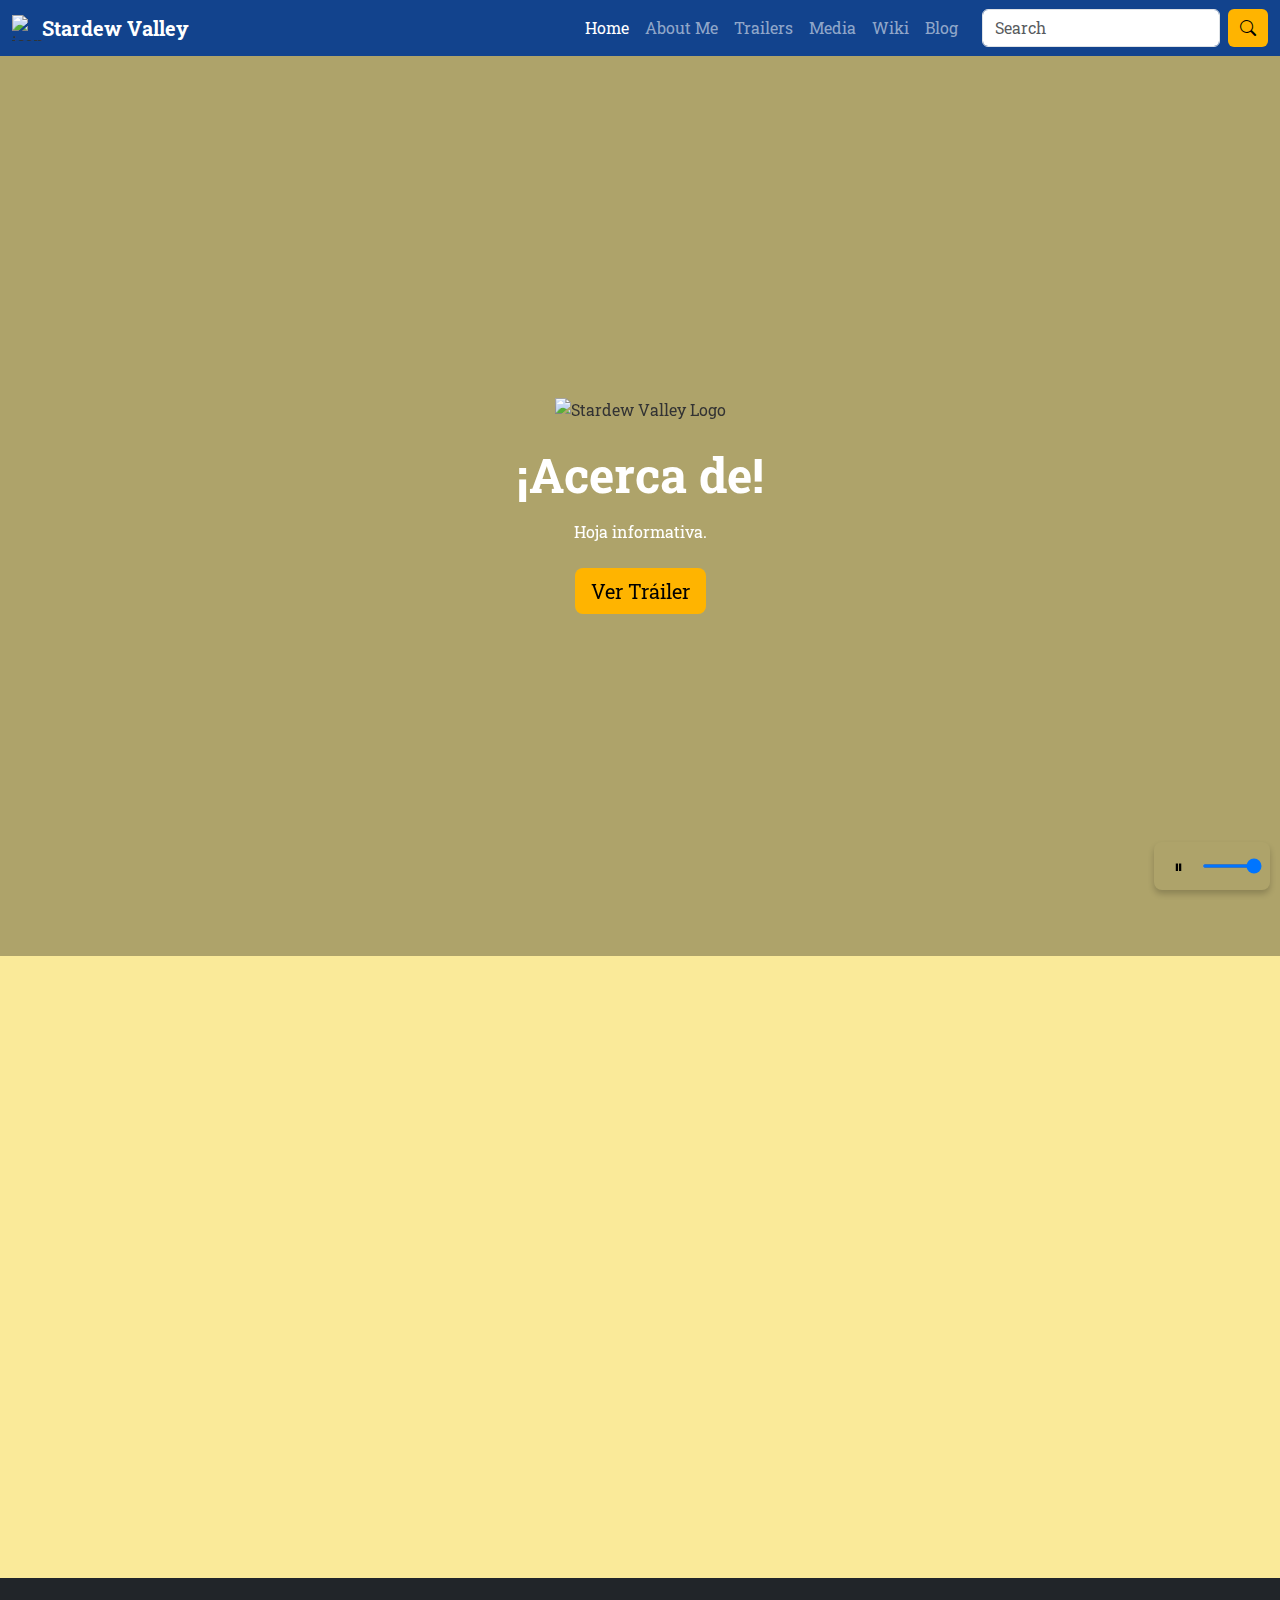
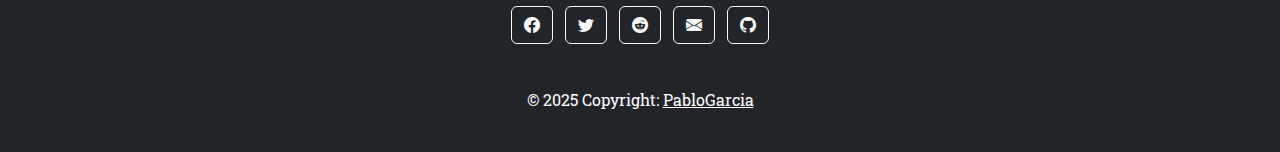
==== Page/AboutMe.html @ 6ae164d4 "Primer ingreso" ====
<!DOCTYPE html>
<html lang="es">
<head>
  <meta charset="UTF-8" />
  <meta name="viewport" content="width=device-width, initial-scale=1.0"/>
  <title>Stardew Valley - AboutMe</title>
  <link rel="icon" href="../IMG/StardewValleyIco.ico" type="image/x-icon">
  <link
    href="https://cdn.jsdelivr.net/npm/bootstrap@5.3.3/dist/css/bootstrap.min.css"
    rel="stylesheet"
    integrity="sha384-QWTKZyjpPEjISv5WaRU9OFeRpok6YctnYmDr5pNlyT2bRjXh0JMhjY6hW+ALEwIH"
    crossorigin="anonymous"
  />
  <link
    rel="stylesheet"
    href="https://cdn.jsdelivr.net/npm/bootstrap-icons@1.10.5/font/bootstrap-icons.css"
  />
  <link
    rel="preconnect"
    href="https://fonts.googleapis.com"
  />
  <link
    rel="preconnect"
    href="https://fonts.gstatic.com"
    crossorigin
  />
  <link
    href="https://fonts.googleapis.com/css2?family=Cinzel:wght@400..900&family=Roboto+Slab:wght@100..900&display=swap"
    rel="stylesheet"
  />
  <link rel="stylesheet" href="../CSS/style.css" />
</head>

<body id="home">
   <!-- Botón Modo Oscuro -->
   <button id="darkModeToggle" class="btn btn-dark position-fixed top-0 end-0 m-3">🌙</button>
  <!-- Navbar -->
  <header>
    <nav class="navbar navbar-expand-lg navbar-dark sticky-top" id="nav">
      <div class="container-fluid">
        <img src="IMG/StardewValleyIco.ico" alt="icon" width="30" height="26">
        <a class="navbar-brand fw-bold" href="#">Stardew Valley</a>
        <button
          class="navbar-toggler"
          type="button"
          data-bs-toggle="collapse"
          data-bs-target="#navbarSupportedContent"
          aria-controls="navbarSupportedContent"
          aria-expanded="false"
          aria-label="Toggle navigation"
        >
          <span class="navbar-toggler-icon"></span>
        </button>

        <div class="collapse navbar-collapse" id="navbarSupportedContent">
          <ul class="navbar-nav ms-auto me-3 mb-2 mb-lg-0">
            <li class="nav-item">
              <a class="nav-link active" aria-current="page" href="../index.html"
                >Home</a
              >
            </li>
            <li class="nav-item">
              <a class="nav-link" href="Page/AboutMe.html">About Me</a>
            </li> 
            <li class="nav-item">
              <a class="nav-link" href="Page/Trailers.html">Trailers</a>
            </li> 
            <li class="nav-item">
              <a class="nav-link" href="Page/Media.html">Media</a>
            </li> 
            <li class="nav-item">
              <a class="nav-link" href="Page/Wiki.html">Wiki</a>
            </li> 
            <li class="nav-item">
              <a class="nav-link" href="Page/Blog.html">Blog</a>
            </li> 
          </ul>
          <form class="d-flex" role="search">
            <input
              class="form-control me-2"
              type="search"
              placeholder="Search"
              aria-label="Search"
            />
            <button class="btn btn-warning" type="submit">
              <i class="bi bi-search"></i>
            </button>
          </form>
        </div>
      </div>
    </nav>
  </header>

  <!-- Hero Section -->
  <section class="hero d-flex flex-column justify-content-center align-items-center text-center animate" id="acerca">
    <div class="container">
      <img
        src="../IMG/Main_Logo.png"
        alt="Stardew Valley Logo"
        class="img-fluid mb-4"
        style="max-width: 400px;"
      />
      <h1 class="text-white display-5 fw-bold mb-3">¡Acerca de!</h1>
      <p class="text-white mb-4">
        Hoja informativa</strong>.
      </p>
      <button
        class="btn btn-warning btn-lg"
        data-bs-toggle="modal"
        data-bs-target="#videoModal"
      >
        Ver Tráiler
      </button>
    </div>
  </section>

  <!-- Modal de Video -->
  <div
    class="modal fade"
    id="videoModal"
    tabindex="-1"
    aria-labelledby="videoModalLabel"
    aria-hidden="true"
  >
    <div class="modal-dialog modal-dialog-centered modal-lg">
      <div class="modal-content">
        <div class="modal-header">
          <h5 class="modal-title" id="videoModalLabel">Tráiler de Stardew Valley</h5>
          <button
            type="button"
            class="btn-close"
            data-bs-dismiss="modal"
            aria-label="Close"
          ></button>
        </div>
        <div class="modal-body ratio ratio-16x9">
          <iframe
            src="https://www.youtube.com/embed/ot7uXNQskhs"
            title="Stardew Valley Trailer"
            frameborder="0"
            allowfullscreen
          ></iframe>
        </div>
      </div>
    </div>
  </div>


  <!-- Carrusel -->
  <section class="container py-5 animate" id="carousel-section">
    <div id="carouselExampleIndicators" class="carousel slide" data-bs-ride="carousel">
      <div class="carousel-indicators">
        <button
          type="button"
          data-bs-target="#carouselExampleIndicators"
          data-bs-slide-to="0"
          class="active"
          aria-current="true"
          aria-label="Slide 1"
        ></button>
        <button
          type="button"
          data-bs-target="#carouselExampleIndicators"
          data-bs-slide-to="1"
          aria-label="Slide 2"
        ></button>
        <button
          type="button"
          data-bs-target="#carouselExampleIndicators"
          data-bs-slide-to="2"
          aria-label="Slide 3"
        ></button>
      </div>
      <div class="carousel-inner rounded-4 shadow">
        <div class="carousel-item active">
          <img src="IMG/star2.gif" class="d-block w-100 lightbox-trigger" alt="..." />
        </div>
        <div class="carousel-item">
          <img src="IMG/star3.gif" class="d-block w-100 lightbox-trigger" alt="..." />
        </div>
        <div class="carousel-item">
          <img src="IMG/star4.gif" class="d-block w-100 lightbox-trigger" alt="..." />
        </div>
      </div>
      <button
        class="carousel-control-prev"
        type="button"
        data-bs-target="#carouselExampleIndicators"
        data-bs-slide="prev"
      >
        <span class="carousel-control-prev-icon" aria-hidden="true"></span>
        <span class="visually-hidden">Anterior</span>
      </button>
      <button
        class="carousel-control-next"
        type="button"
        data-bs-target="#carouselExampleIndicators"
        data-bs-slide="next"
      >
        <span class="carousel-control-next-icon" aria-hidden="true"></span>
        <span class="visually-hidden">Siguiente</span>
      </button>
    </div>
  </section>

  <!-- Novedades -->
  <section class="py-5 animate" id="novedades">
    <div class="container">
      <h2 class="text-center mb-5">Novedades</h2>
      <div class="row g-4">
        <!-- Tarjeta 1 -->
        <div class="col-md-4">
          <div class="card h-100 shadow">
            <div class="card-body">
              <h5 class="card-title text-warning">Crea la granja de tus sueños</h5>
              <p class="card-text">
                ¡Convierte tus campos inundados de vegetación en una granja llena de vida y abundancia!
              </p>
            </div>
          </div>
        </div>
        <!-- Tarjeta 2 -->
        <div class="col-md-4">
          <div class="card h-100 shadow">
            <div class="card-body">
              <h5 class="card-title text-warning">Aprende a vivir de la tierra</h5>
              <p class="card-text">
                Cría animales, pesca, cuida los cultivos, fabrica objetos o hazlo todo. ¡La elección es tuya!
              </p>
            </div>
          </div>
        </div>
        <!-- Tarjeta 3 -->
        <div class="col-md-4">
          <div class="card h-100 shadow">
            <div class="card-body">
              <h5 class="card-title text-warning">Sea parte de la comunidad local</h5>
              <p class="card-text">
                Pelican Town es el hogar de más de 30 residentes con quienes puedes hacerte amigo.
              </p>
            </div>
          </div>
        </div>
        <!-- Tarjeta 4 -->
        <div class="col-md-4">
          <div class="card h-100 shadow">
            <div class="card-body">
              <h5 class="card-title text-warning">Conoce a alguien especial</h5>
              <p class="card-text">
                Con 12 habitantes del pueblo con los que salir, ¡quizás incluso encuentres a alguien con quien formar una familia!
              </p>
            </div>
          </div>
        </div>
        <!-- Tarjeta 5 -->
        <div class="col-md-4">
          <div class="card h-100 shadow">
            <div class="card-body">
              <h5 class="card-title text-warning">Explora cuevas enormes y misteriosas</h5>
              <p class="card-text">
                ¡Encuentra monstruos peligrosos y valiosos tesoros en las profundidades del subsuelo!
              </p>
            </div>
          </div>
        </div>
        <!-- Tarjeta 6 -->
        <div class="col-md-4">
          <div class="card h-100 shadow">
            <div class="card-body">
              <h5 class="card-title text-warning">Personaliza</h5>
              <p class="card-text">
                ¡Hay cientos de opciones de personajes y decoración del hogar para elegir!
              </p>
            </div>
          </div>
        </div>
      </div>
    </div>
  </section>

  <!-- Lightbox -->
  <div id="lightbox" class="lightbox">
    <span class="close-lightbox">&times;</span>
    <img class="lightbox-content" id="lightbox-img">
  </div>

  <div class="audio-container">
    <button id="playPauseBtn" class="btn">⏸</button>
    <input type="range" id="volumeControl" class="volume-slider" min="0" max="1" step="0.1" value="1">
</div>

<audio id="audio" loop autoplay>
    <source src="sound/01. Stardew Valley Overture.mp3" type="audio/mpeg">
</audio>

  <!-- Footer -->
  <footer class="bg-dark text-center text-white py-4">
    <div class="container">
      <section class="mb-4">
        <!-- Facebook -->
        <a class="btn btn-outline-light btn-floating m-1" href="https://www.facebook.com/StardewValley" role="button"
          ><i class="bi bi-facebook"></i
        ></a>
        <!-- Twitter -->
        <a class="btn btn-outline-light btn-floating m-1" href="https://x.com/concernedape" role="button"
          ><i class="bi bi-twitter"></i
        ></a>
        <!-- Google -->
        <a class="btn btn-outline-light btn-floating m-1" href="https://www.reddit.com/r/StardewValley/?rdt=58990" role="button"
          ><i class="bi bi-reddit"></i
        ></a>
        <!-- Instagram -->
        <a class="btn btn-outline-light btn-floating m-1" href="mailto:pablogarcia@emilianisomascos.edu.gt" role="button"
          ><i class="bi bi-envelope-fill"></i
        ></a>
        <!-- Github -->
        <a class="btn btn-outline-light btn-floating m-1" href="https://github.com/Pablo-Garcia30" role="button"
          ><i class="bi bi-github"></i
        ></a>
      </section>
      <div class="text-center p-3">
        © 2025 Copyright:
        <a class="text-white" href="https://github.com/Pablo-Garcia30">PabloGarcia</a>
      </div>
    </div>
  </footer>

  <!-- Bootstrap JS -->
  <script
    src="https://cdn.jsdelivr.net/npm/bootstrap@5.3.3/dist/js/bootstrap.bundle.min.js"
    integrity="sha384-YvpcrYf0tY3lHB60NNkmXc5s9fDVZLESaAA55NDzOxhy9GkcIdslK1eN7N6jIeHz"
    crossorigin="anonymous"
  ></script>

  <!-- Custom JS -->
  <script src="../JS/main.js"></script>
</body>
</html>
---- CSS/style.css ----
/* VARIABLES DE COLOR */
:root {
    --color-primario: #12438d;
    --color-secundario: #ffb400;
    --color-fondo: #faea99;
    --color-texto: #333;
    --color-overlay: rgba(0, 0, 0, 0.3);
  }
  
  /* ESTILOS GENERALES */
  html {
    scroll-behavior: smooth;
  }
  
  body {
    margin: 0;
    padding: 0;
    font-family: "Roboto Slab", serif;
    background-color: var(--color-fondo);
    color: var(--color-texto);
  }
  
  /* NAVBAR */
  #nav {
    background-color: var(--color-primario);
    transition: background 0.3s ease-in-out;
  }
  
  #nav .nav-link:hover {
    color: var(--color-secundario) !important;
  }
  
  /* SECCIÓN HERO */
  #index {
    position: relative;
    width: 100%;
    min-height: 100vh;
    background: url("../IMG/star1.gif") center center / cover no-repeat fixed;
    display: flex;
    align-items: center;
    justify-content: center;
    text-align: center;
  }
  
  .hero::before {
    content: "";
    position: absolute;
    top: 0;
    right: 0;
    bottom: 0;
    left: 0;
    background-color: var(--color-overlay);
  }
  
  .hero .container {
    position: relative;
    z-index: 1;
  }
  
  #acerca {
    position: relative;
    width: 100%;
    min-height: 100vh;
    background: url("../IMG/AcercaDe.gif") center center / cover no-repeat fixed;
    display: flex;
    align-items: center;
    justify-content: center;
    text-align: center;
  }

  /* BOTONES */
  .btn-warning {
    background-color: var(--color-secundario);
    border: none;
    transition: all 0.3s ease-in-out;
  }
  
  .btn-warning:hover {
    background-color: #e6a000;
    transform: scale(1.05);
  }
  
  /* CARROUSEL */
  .carousel-inner img {
    border-radius: 15px;
    transition: transform 0.5s ease-in-out;
  }
  
  .carousel-inner img:hover {
    transform: scale(1.02);
  }
  
  .carousel-indicators button {
    width: 12px;
    height: 12px;
    border-radius: 50%;
    background-color: var(--color-secundario);
  }
  
  /* NOVEDADES */
  #novedades h2 {
    font-weight: bold;
    color: var(--color-primario);
  }
  
  .card {
    border: none;
    transition: transform 0.3s ease-in-out, box-shadow 0.3s ease-in-out;
  }
  
  .card:hover {
    transform: scale(1.05);
    box-shadow: 0 4px 15px rgba(0, 0, 0, 0.2);
  }
  
  .card-title {
    color: var(--color-secundario);
  }
  
  /* FOOTER */
  footer {
    background-color: var(--color-primario);
    color: rgba(255, 255, 255, 0.8);
    padding: 20px 0;
  }
  
  footer a {
    color: rgba(255, 255, 255, 0.8);
    transition: color 0.3s ease-in-out;
  }
  
  footer a:hover {
    color: var(--color-secundario);
  }
  
  .btn-floating {
    transition: transform 0.3s ease-in-out;
  }
  
  .btn-floating:hover {
    transform: scale(1.1);
  }
  .dark-mode {
    background-color: #222;
    color: white;
}

.dark-mode .navbar {
    background-color: #333;
}

.dark-mode .card {
    background-color: #444;
    color: white;
}

/* Animaciones */
.animate {
    opacity: 0;
    transform: translateY(20px);
    transition: all 0.5s ease-in-out;
  }
  
  .visible {
    opacity: 1;
    transform: translateY(0);
  }
  
  /* Lightbox */
  .lightbox {
    display: none;
    position: fixed;
    top: 0;
    left: 0;
    width: 100%;
    height: 100%;
    background: rgba(0, 0, 0, 0.8);
    justify-content: center;
    align-items: center;
  }
  
  .lightbox img {
    max-width: 80%;
    max-height: 80%;
    border: 5px solid white;
  }
  
  .close-lightbox {
    position: absolute;
    top: 20px;
    right: 30px;
    font-size: 40px;
    color: white;
    cursor: pointer;
  }
  
  .audio-container {
    position: fixed;
    bottom: 10px;
    right: 10px;
    display: flex;
    align-items: center;
    gap: 8px;
    background-image: url(../IMG/tablas.png);
    background-size: cover;
    background-position: center;
    padding: 8px;
    border-radius: 8px;
    box-shadow: 0px 4px 6px rgba(0, 0, 0, 0.2);
        }
        #playPauseBtn {
          width: 32px;
          height: 32px;
          background-image: url(../IMG/Chicken.png);
          background-size: cover;
          background-position: center;
          border: none;
          cursor: pointer;
          transition: 0.3s;
          display: flex;
          align-items: center;
          justify-content: center;
          font-size: 18px;
          color: black;
        }
        #playPauseBtn:hover {
            background-image: url(../IMG/Chicken4.png);
        }
        .volume-slider {
          width: 60px;
          height: 4px;
        }

.wave-container{
    margin-top: 30px;
  }
  
  .wave-text span {
      display: inline-block;
      font-size: 3rem;
      animation: wave 2s ease-in-out infinite;
      font-family: 'Arial', sans-serif;
  }
  
  .wave-text span:nth-child(1) {
      animation-delay: 0s;
  }
  .wave-text span:nth-child(2) {
      animation-delay: 0.2s;
  }
  .wave-text span:nth-child(3) {
      animation-delay: 0.4s;
  }
  .wave-text span:nth-child(4) {
      animation-delay: 0.6s;
  }
  .wave-text span:nth-child(5) {
      animation-delay: 0.6s;
  }
  .wave-text span:nth-child(6) {
      animation-delay: 0.8s;
  }
  .wave-text span:nth-child(7) {
      animation-delay: 1.0s;
  }
  .wave-text span:nth-child(8) {
      animation-delay: 1.2s;
  }
  .wave-text span:nth-child(9) {
      animation-delay: 1.4s;
  }
  .wave-text span:nth-child(10) {
      animation-delay: 1.6s;
  }
  .wave-text span:nth-child(11) {
      animation-delay: 1.8s;
  }
  .wave-text span:nth-child(12) {
      animation-delay: 2.0s;
  }
  
  @keyframes wave {
      0%, 100% {
          transform: translateY(0);
      }
      50% {
          transform: translateY(-20px);
      }
  }
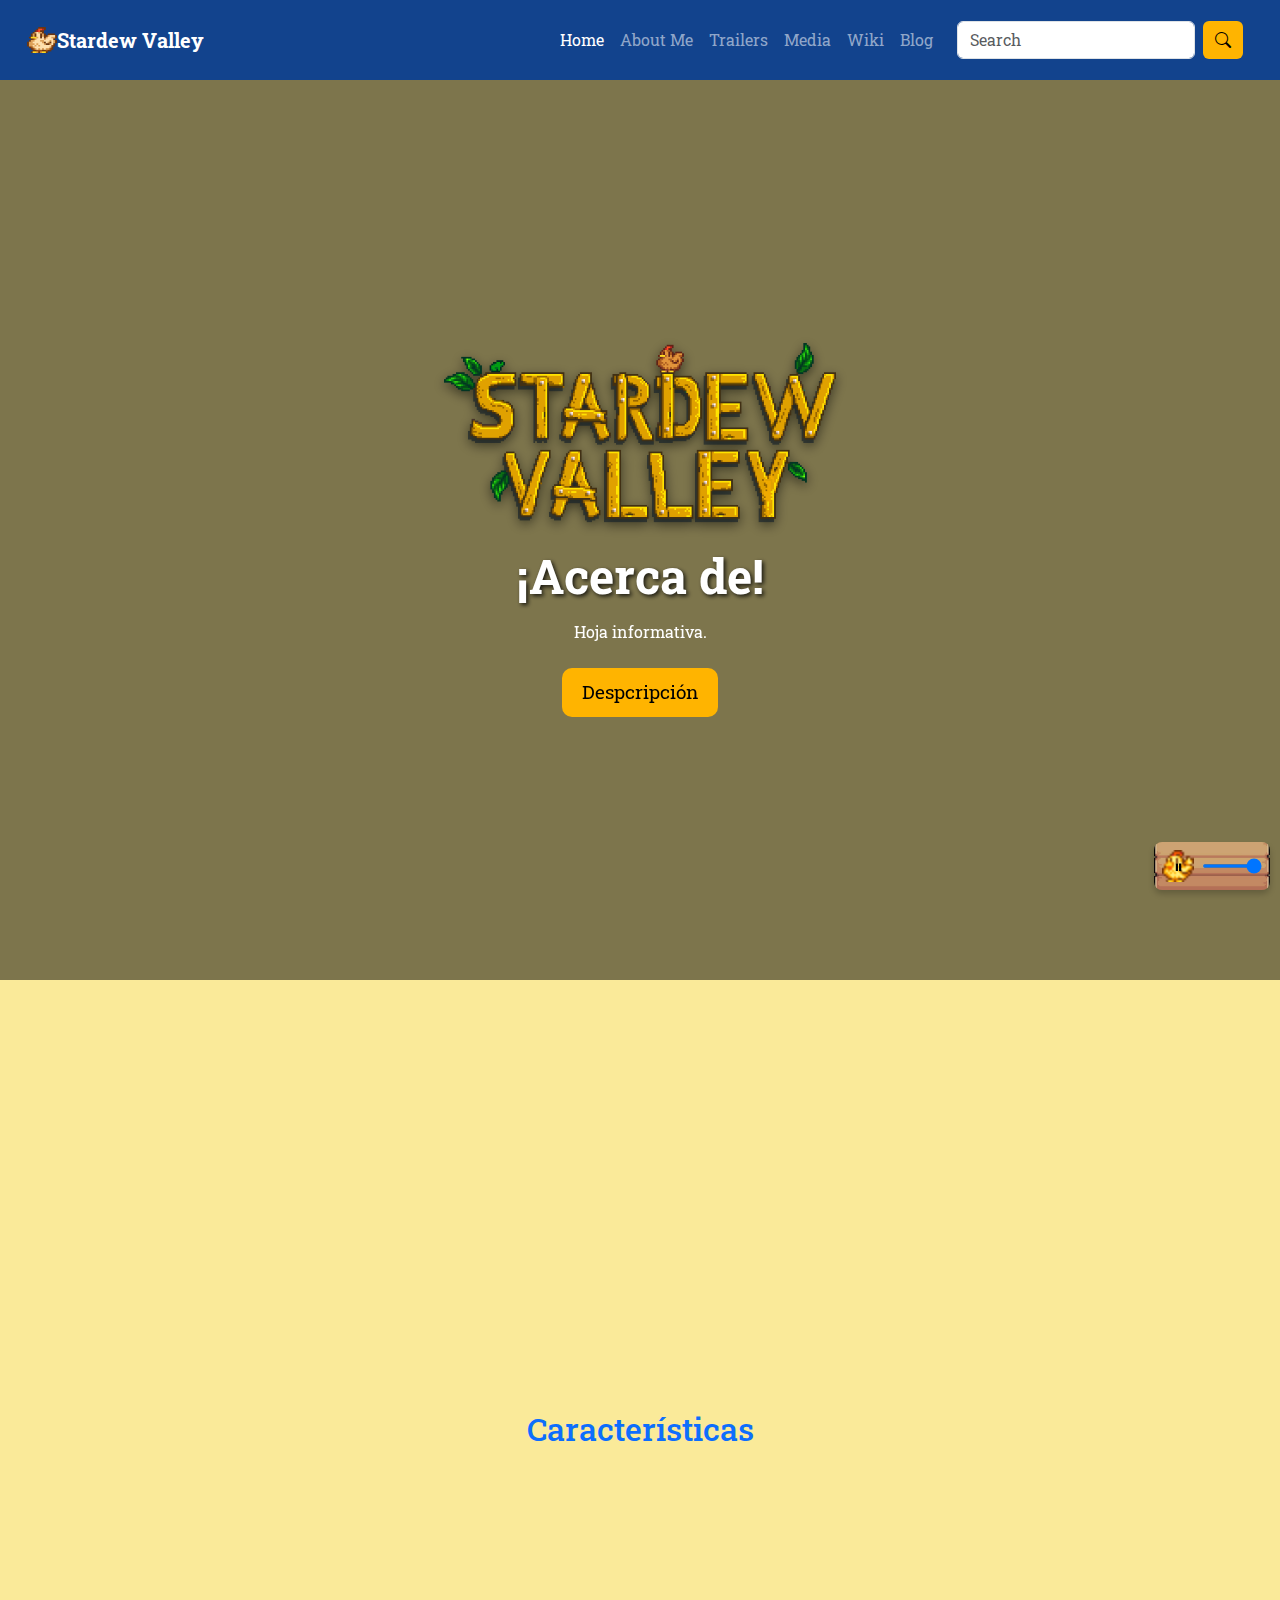
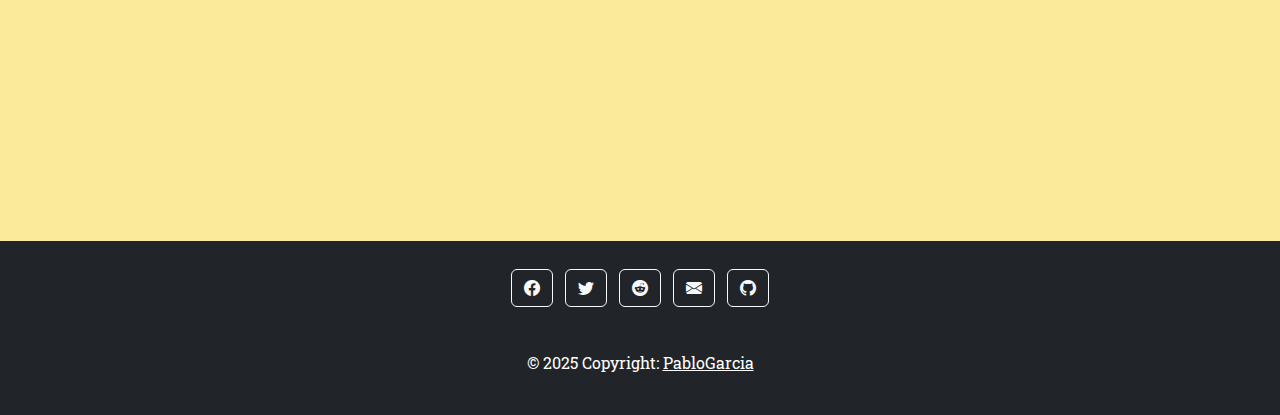
==== commit 2e2c2853: "Update2" ====
--- a/Page/AboutMe.html
+++ b/Page/AboutMe.html
@@ -28,6 +28,10 @@
     href="https://fonts.googleapis.com/css2?family=Cinzel:wght@400..900&family=Roboto+Slab:wght@100..900&display=swap"
     rel="stylesheet"
   />
+  <link
+  rel="stylesheet"
+  href="https://cdnjs.cloudflare.com/ajax/libs/animate.css/4.1.1/animate.min.css"
+/>
   <link rel="stylesheet" href="../CSS/style.css" />
 </head>
 
@@ -38,8 +42,8 @@
   <header>
     <nav class="navbar navbar-expand-lg navbar-dark sticky-top" id="nav">
       <div class="container-fluid">
-        <img src="IMG/StardewValleyIco.ico" alt="icon" width="30" height="26">
-        <a class="navbar-brand fw-bold" href="#">Stardew Valley</a>
+        <img src="../IMG/StardewValleyIco.ico" alt="icon" width="30" height="26">
+        <a class="navbar-brand fw-bold" href="../index.html">Stardew Valley</a>
         <button
           class="navbar-toggler"
           type="button"
@@ -60,19 +64,19 @@
               >
             </li>
             <li class="nav-item">
-              <a class="nav-link" href="Page/AboutMe.html">About Me</a>
-            </li> 
-            <li class="nav-item">
-              <a class="nav-link" href="Page/Trailers.html">Trailers</a>
-            </li> 
-            <li class="nav-item">
-              <a class="nav-link" href="Page/Media.html">Media</a>
-            </li> 
-            <li class="nav-item">
-              <a class="nav-link" href="Page/Wiki.html">Wiki</a>
-            </li> 
-            <li class="nav-item">
-              <a class="nav-link" href="Page/Blog.html">Blog</a>
+              <a class="nav-link" href="../Page/AboutMe.html">About Me</a>
+            </li> 
+            <li class="nav-item">
+              <a class="nav-link" href="../Page/Trailers.html">Trailers</a>
+            </li> 
+            <li class="nav-item">
+              <a class="nav-link" href="../Page/Media.html">Media</a>
+            </li> 
+            <li class="nav-item">
+              <a class="nav-link" href="../Page/Wiki.html">Wiki</a>
+            </li> 
+            <li class="nav-item">
+              <a class="nav-link" href="../Page/Blog.html">Blog</a>
             </li> 
           </ul>
           <form class="d-flex" role="search">
@@ -109,174 +113,123 @@
         data-bs-toggle="modal"
         data-bs-target="#videoModal"
       >
-        Ver Tráiler
+        Despcripción
       </button>
     </div>
   </section>
 
-  <!-- Modal de Video -->
-  <div
-    class="modal fade"
-    id="videoModal"
-    tabindex="-1"
-    aria-labelledby="videoModalLabel"
-    aria-hidden="true"
-  >
-    <div class="modal-dialog modal-dialog-centered modal-lg">
-      <div class="modal-content">
-        <div class="modal-header">
-          <h5 class="modal-title" id="videoModalLabel">Tráiler de Stardew Valley</h5>
-          <button
-            type="button"
-            class="btn-close"
-            data-bs-dismiss="modal"
-            aria-label="Close"
-          ></button>
-        </div>
-        <div class="modal-body ratio ratio-16x9">
-          <iframe
-            src="https://www.youtube.com/embed/ot7uXNQskhs"
-            title="Stardew Valley Trailer"
-            frameborder="0"
-            allowfullscreen
-          ></iframe>
-        </div>
-      </div>
-    </div>
-  </div>
-
-
-  <!-- Carrusel -->
-  <section class="container py-5 animate" id="carousel-section">
-    <div id="carouselExampleIndicators" class="carousel slide" data-bs-ride="carousel">
-      <div class="carousel-indicators">
-        <button
-          type="button"
-          data-bs-target="#carouselExampleIndicators"
-          data-bs-slide-to="0"
-          class="active"
-          aria-current="true"
-          aria-label="Slide 1"
-        ></button>
-        <button
-          type="button"
-          data-bs-target="#carouselExampleIndicators"
-          data-bs-slide-to="1"
-          aria-label="Slide 2"
-        ></button>
-        <button
-          type="button"
-          data-bs-target="#carouselExampleIndicators"
-          data-bs-slide-to="2"
-          aria-label="Slide 3"
-        ></button>
-      </div>
-      <div class="carousel-inner rounded-4 shadow">
-        <div class="carousel-item active">
-          <img src="IMG/star2.gif" class="d-block w-100 lightbox-trigger" alt="..." />
-        </div>
-        <div class="carousel-item">
-          <img src="IMG/star3.gif" class="d-block w-100 lightbox-trigger" alt="..." />
-        </div>
-        <div class="carousel-item">
-          <img src="IMG/star4.gif" class="d-block w-100 lightbox-trigger" alt="..." />
-        </div>
-      </div>
+  <!-- Modal de descripción mejorado -->
+<div
+class="modal fade"
+id="videoModal"
+tabindex="-1"
+aria-labelledby="videoModalLabel"
+aria-hidden="true"
+>
+<div class="modal-dialog modal-dialog-centered modal-lg">
+  <div class="modal-content animate__animated animate__fadeIn">
+    <!-- Encabezado del modal -->
+    <div class="modal-header bg-dark text-white">
+      <h5 class="modal-title" id="videoModalLabel">
+        Descripción de Stardew Valley
+      </h5>
       <button
-        class="carousel-control-prev"
         type="button"
-        data-bs-target="#carouselExampleIndicators"
-        data-bs-slide="prev"
+        class="btn-close btn-close-white"
+        data-bs-dismiss="modal"
+        aria-label="Close"
+      ></button>
+    </div>
+
+    <!-- Cuerpo del modal -->
+    <div class="modal-body text-center p-4">
+      <p class="text-justify fs-5">
+        ¡Stardew Valley es un RPG campestre de final abierto! Has heredado la
+        antigua granja de tu abuelo en Stardew Valley. Armado con herramientas
+        usadas y unas pocas monedas, te dispones a comenzar una nueva vida.
+        ¿Podrás aprender a vivir de la tierra y convertir estos campos
+        descuidados en un hogar próspero? No será fácil. Desde que Joja
+        Corporation llegó al pueblo, las antiguas formas de vida
+        prácticamente han desaparecido. Pero con esfuerzo y dedicación, ¡quizás
+        seas quien devuelva la grandeza a Stardew Valley!
+      </p>
+    </div>
+
+    <!-- Pie del modal -->
+    <div class="modal-footer bg-light">
+      <button
+        type="button"
+        class="btn btn-primary"
+        data-bs-dismiss="modal"
       >
-        <span class="carousel-control-prev-icon" aria-hidden="true"></span>
-        <span class="visually-hidden">Anterior</span>
+        Cerrar
       </button>
-      <button
-        class="carousel-control-next"
-        type="button"
-        data-bs-target="#carouselExampleIndicators"
-        data-bs-slide="next"
-      >
-        <span class="carousel-control-next-icon" aria-hidden="true"></span>
-        <span class="visually-hidden">Siguiente</span>
-      </button>
-    </div>
-  </section>
-
-  <!-- Novedades -->
-  <section class="py-5 animate" id="novedades">
-    <div class="container">
-      <h2 class="text-center mb-5">Novedades</h2>
-      <div class="row g-4">
-        <!-- Tarjeta 1 -->
-        <div class="col-md-4">
-          <div class="card h-100 shadow">
-            <div class="card-body">
-              <h5 class="card-title text-warning">Crea la granja de tus sueños</h5>
-              <p class="card-text">
-                ¡Convierte tus campos inundados de vegetación en una granja llena de vida y abundancia!
-              </p>
-            </div>
-          </div>
-        </div>
-        <!-- Tarjeta 2 -->
-        <div class="col-md-4">
-          <div class="card h-100 shadow">
-            <div class="card-body">
-              <h5 class="card-title text-warning">Aprende a vivir de la tierra</h5>
-              <p class="card-text">
-                Cría animales, pesca, cuida los cultivos, fabrica objetos o hazlo todo. ¡La elección es tuya!
-              </p>
-            </div>
-          </div>
-        </div>
-        <!-- Tarjeta 3 -->
-        <div class="col-md-4">
-          <div class="card h-100 shadow">
-            <div class="card-body">
-              <h5 class="card-title text-warning">Sea parte de la comunidad local</h5>
-              <p class="card-text">
-                Pelican Town es el hogar de más de 30 residentes con quienes puedes hacerte amigo.
-              </p>
-            </div>
-          </div>
-        </div>
-        <!-- Tarjeta 4 -->
-        <div class="col-md-4">
-          <div class="card h-100 shadow">
-            <div class="card-body">
-              <h5 class="card-title text-warning">Conoce a alguien especial</h5>
-              <p class="card-text">
-                Con 12 habitantes del pueblo con los que salir, ¡quizás incluso encuentres a alguien con quien formar una familia!
-              </p>
-            </div>
-          </div>
-        </div>
-        <!-- Tarjeta 5 -->
-        <div class="col-md-4">
-          <div class="card h-100 shadow">
-            <div class="card-body">
-              <h5 class="card-title text-warning">Explora cuevas enormes y misteriosas</h5>
-              <p class="card-text">
-                ¡Encuentra monstruos peligrosos y valiosos tesoros en las profundidades del subsuelo!
-              </p>
-            </div>
-          </div>
-        </div>
-        <!-- Tarjeta 6 -->
-        <div class="col-md-4">
-          <div class="card h-100 shadow">
-            <div class="card-body">
-              <h5 class="card-title text-warning">Personaliza</h5>
-              <p class="card-text">
-                ¡Hay cientos de opciones de personajes y decoración del hogar para elegir!
-              </p>
-            </div>
-          </div>
-        </div>
-      </div>
-    </div>
-  </section>
+    </div>
+  </div>
+</div>
+</div>
+
+<section class="container py-5">
+  <div class="row">
+      <div class="col-md-12 animate">
+          <h2 class="text-primary">Historia</h2>
+          <p>Stardew Valley fue creado por el desarrollador de juegos Eric Barone, bajo el alias de ConcernedApe. Durante los cuatro años que pasó desarrollándolo en solitario, aprendió por su cuenta las habilidades necesarias para producir la música, el arte, la programación y el diseño del juego. El juego se lanzó para PC el 26 de febrero de 2016 y en dos meses superó el millón de copias vendidas.</p>
+          <p>En pocos meses, el juego amplió la compatibilidad con Mac y Linux; se lanzó para Xbox One y PlayStation 4 en diciembre de 2016, Nintendo Switch a finales de 2017, iOS en octubre de 2018 y Android en marzo de 2019. Ha habido cinco actualizaciones importantes posteriores al lanzamiento: la primera agregó nuevos mapas de granja, opciones de matrimonio y contenido; la segunda amplió los idiomas compatibles para incluir alemán, español, portugués brasileño, ruso, japonés y chino simplificado. La tercera actualización (a finales de 2018) agregó la funcionalidad multijugador, con código de red realizado por el (entonces) programador de Chucklefish, Tom Coxon. A partir de la cuarta actualización, Eric formó un pequeño equipo para ayudarle a actualizar el juego. La cuarta, quinta y sexta actualizaciones añadieron una cantidad considerable de contenido nuevo.</p>
+          <p>Hasta diciembre de 2024, Stardew Valley vendió más de 41 millones de copias en todas las plataformas, con más de 26 millones de copias vendidas en PC y 7,9 millones de copias en Nintendo Switch.</p>
+      </div>
+  </div>
+  <div class="row mt-4">
+      <h2 class="text-primary text-center mb-4">Características</h2>
+      <div class="col-md-4 animate">
+          <div class="card shadow">
+              <div class="card-body">
+                  <h5 class="card-title text-warning">Crea la granja de tus sueños</h5>
+                  <p class="card-text">Construye tu granja desde cero en 1 de los 5 diseños de mapas adecuados a tu estilo de juego.</p>
+              </div>
+          </div>
+      </div>
+      <div class="col-md-4 animate">
+          <div class="card shadow">
+              <div class="card-body">
+                  <h5 class="card-title text-warning">Domina tus habilidades ganaderas</h5>
+                  <p class="card-text">Cría animales, cultiva cultivos, inicia un huerto y construye máquinas útiles.</p>
+              </div>
+          </div>
+      </div>
+      <div class="col-md-4 animate">
+          <div class="card shadow">
+              <div class="card-body">
+                  <h5 class="card-title text-warning">Sea parte de la comunidad local</h5>
+                  <p class="card-text">Conozca a los más de 30 residentes de Pelican Town.</p>
+              </div>
+          </div>
+      </div>
+      <div class="col-md-4 animate mt-4">
+          <div class="card shadow">
+              <div class="card-body">
+                  <h5 class="card-title text-warning">Personaliza tu granjero</h5>
+                  <p class="card-text">Hay cientos de opciones de personalización de personajes para elegir.</p>
+              </div>
+          </div>
+      </div>
+      <div class="col-md-4 animate mt-4">
+          <div class="card shadow">
+              <div class="card-body">
+                  <h5 class="card-title text-warning">Explora cuevas inmensas y misteriosas</h5>
+                  <p class="card-text">¡Encuentra monstruos peligrosos y tesoros valiosos en las profundidades del subsuelo!</p>
+              </div>
+          </div>
+      </div>
+      <div class="col-md-4 animate mt-4">
+          <div class="card shadow">
+              <div class="card-body">
+                  <h5 class="card-title text-warning">Multijugador</h5>
+                  <p class="card-text">¡Invita de 1 a 3 jugadores a unirse a ti en el valle y construyan juntos una granja próspera!</p>
+              </div>
+          </div>
+      </div>
+  </div>
+</section>
 
   <!-- Lightbox -->
   <div id="lightbox" class="lightbox">
--- a/CSS/style.css
+++ b/CSS/style.css
@@ -1,4 +1,4 @@
-/* VARIABLES DE COLOR */
+
 :root {
     --color-primario: #12438d;
     --color-secundario: #ffb400;
@@ -7,55 +7,176 @@
     --color-overlay: rgba(0, 0, 0, 0.3);
   }
   
-  /* ESTILOS GENERALES */
-  html {
-    scroll-behavior: smooth;
-  }
-  
-  body {
+  html, body {
     margin: 0;
     padding: 0;
+    width: 100%;
+    scroll-behavior: smooth;
+    overflow-x: hidden;
     font-family: "Roboto Slab", serif;
     background-color: var(--color-fondo);
     color: var(--color-texto);
-  }
-  
-  /* NAVBAR */
+    background-size: cover;
+    background-position: center;
+  }
+  
+  #loader-container {
+    position: fixed;
+    top: 0;
+    left: 0;
+    width: 100%;
+    height: 100%;
+    background: rgba(0, 0, 0, 0.8);
+    display: flex;
+    justify-content: center;
+    align-items: center;
+    z-index: 9999;
+  }
+  
+  .progress {
+    width: 50%;
+    height: 20px;
+    background-color: #ddd;
+    border-radius: 10px;
+    overflow: hidden;
+  }
+  
+  .progress-bar {
+    width: 0%;
+    height: 100%;
+    background-color: #ffc107;
+  }
+  
   #nav {
     background-color: var(--color-primario);
     transition: background 0.3s ease-in-out;
+    padding: 10px 15px;
   }
   
   #nav .nav-link:hover {
     color: var(--color-secundario) !important;
   }
-  
-  /* SECCIÓN HERO */
-  #index {
-    position: relative;
-    width: 100%;
-    min-height: 100vh;
-    background: url("../IMG/star1.gif") center center / cover no-repeat fixed;
-    display: flex;
-    align-items: center;
-    justify-content: center;
-    text-align: center;
-  }
-  
-  .hero::before {
-    content: "";
-    position: absolute;
-    top: 0;
-    right: 0;
-    bottom: 0;
-    left: 0;
-    background-color: var(--color-overlay);
-  }
-  
-  .hero .container {
-    position: relative;
-    z-index: 1;
-  }
+  .navbar-toggler {
+    border-color: var(--color-secundario);
+    margin-left: 10px;
+
+}
+
+.navbar-collapse {
+    background-color: var(--color-primario);
+    padding: 10px;
+}
+
+.navbar-brand {
+  margin-right: auto;
+}
+  
+
+#index {
+  position: relative;
+  width: 100%;
+  min-height: 100vh;
+  background: url("../IMG/star1.gif") center center / cover no-repeat;
+  display: flex;
+  align-items: center;
+  justify-content: center;
+  text-align: center;
+  padding: 20px;
+  overflow: hidden;
+  mask-image: linear-gradient(to bottom, rgba(0, 0, 0, 1) 95%, rgba(0, 0, 0, 0));                      
+    -webkit-mask-image: linear-gradient(to bottom, rgba(0, 0, 0, 1) 95%, rgba(0, 0, 0, 0));
+}
+
+
+.hero::before {
+  content: "";
+  position: absolute;
+  top: 0;
+  right: 0;
+  bottom: 0;
+  left: 0;
+  background-color: rgba(0, 0, 0, 0.5);
+  z-index: 0;
+}
+
+.hero .container {
+  position: relative;
+  z-index: 1;
+  width: 90%;
+    max-width: 500px;
+    padding: 15px;
+}
+
+.hero img {
+  width: auto;
+  max-width: 90%;
+  height: auto;
+  max-height: 180px;
+  filter: drop-shadow(0px 4px 6px rgba(0, 0, 0, 0.5));
+  display: block; 
+  margin: 0 auto; 
+}
+
+
+.hero h1 {
+  font-size: 2rem;
+  text-shadow: 2px 2px 4px rgba(0, 0, 0, 0.8);
+}
+
+@media (min-width: 768px) {
+  .hero h1 {
+      font-size: 3rem;
+  }
+}
+@media (max-width: 768px) {
+  .hero img {
+    max-width: 70%;
+    max-height: 140px;
+  }
+}
+
+.hero .btn {
+  font-size: 1.2rem;
+  padding: 10px 20px;
+  border-radius: 10px;
+  transition: transform 0.2s ease-in-out;
+}
+
+.hero .btn:hover {
+  transform: scale(1.1);
+}
+  @media (max-width: 768px) {
+    #index {
+      background-attachment: scroll;     
+    }
+}
+@media (max-width: 768px) {
+  .card {
+    margin-bottom: 15px;
+}
+.carousel-inner img {
+  height: auto;
+  max-height: 300px;
+}
+footer {
+text-align: center;
+}
+.btn-floating {
+display: inline-block;
+margin: 5px;
+}
+.hero button {
+width: 80%;
+max-width: 200px;
+}
+}
+#darkModeToggle {
+  position: absolute;
+    top: 10px;
+    right: 60px;
+}
+
+
   
   #acerca {
     position: relative;
@@ -68,7 +189,6 @@
     text-align: center;
   }
 
-  /* BOTONES */
   .btn-warning {
     background-color: var(--color-secundario);
     border: none;
@@ -79,8 +199,7 @@
     background-color: #e6a000;
     transform: scale(1.05);
   }
-  
-  /* CARROUSEL */
+
   .carousel-inner img {
     border-radius: 15px;
     transition: transform 0.5s ease-in-out;
@@ -96,8 +215,7 @@
     border-radius: 50%;
     background-color: var(--color-secundario);
   }
-  
-  /* NOVEDADES */
+
   #novedades h2 {
     font-weight: bold;
     color: var(--color-primario);
@@ -116,8 +234,7 @@
   .card-title {
     color: var(--color-secundario);
   }
-  
-  /* FOOTER */
+
   footer {
     background-color: var(--color-primario);
     color: rgba(255, 255, 255, 0.8);
@@ -154,7 +271,6 @@
     color: white;
 }
 
-/* Animaciones */
 .animate {
     opacity: 0;
     transform: translateY(20px);
@@ -166,7 +282,6 @@
     transform: translateY(0);
   }
   
-  /* Lightbox */
   .lightbox {
     display: none;
     position: fixed;
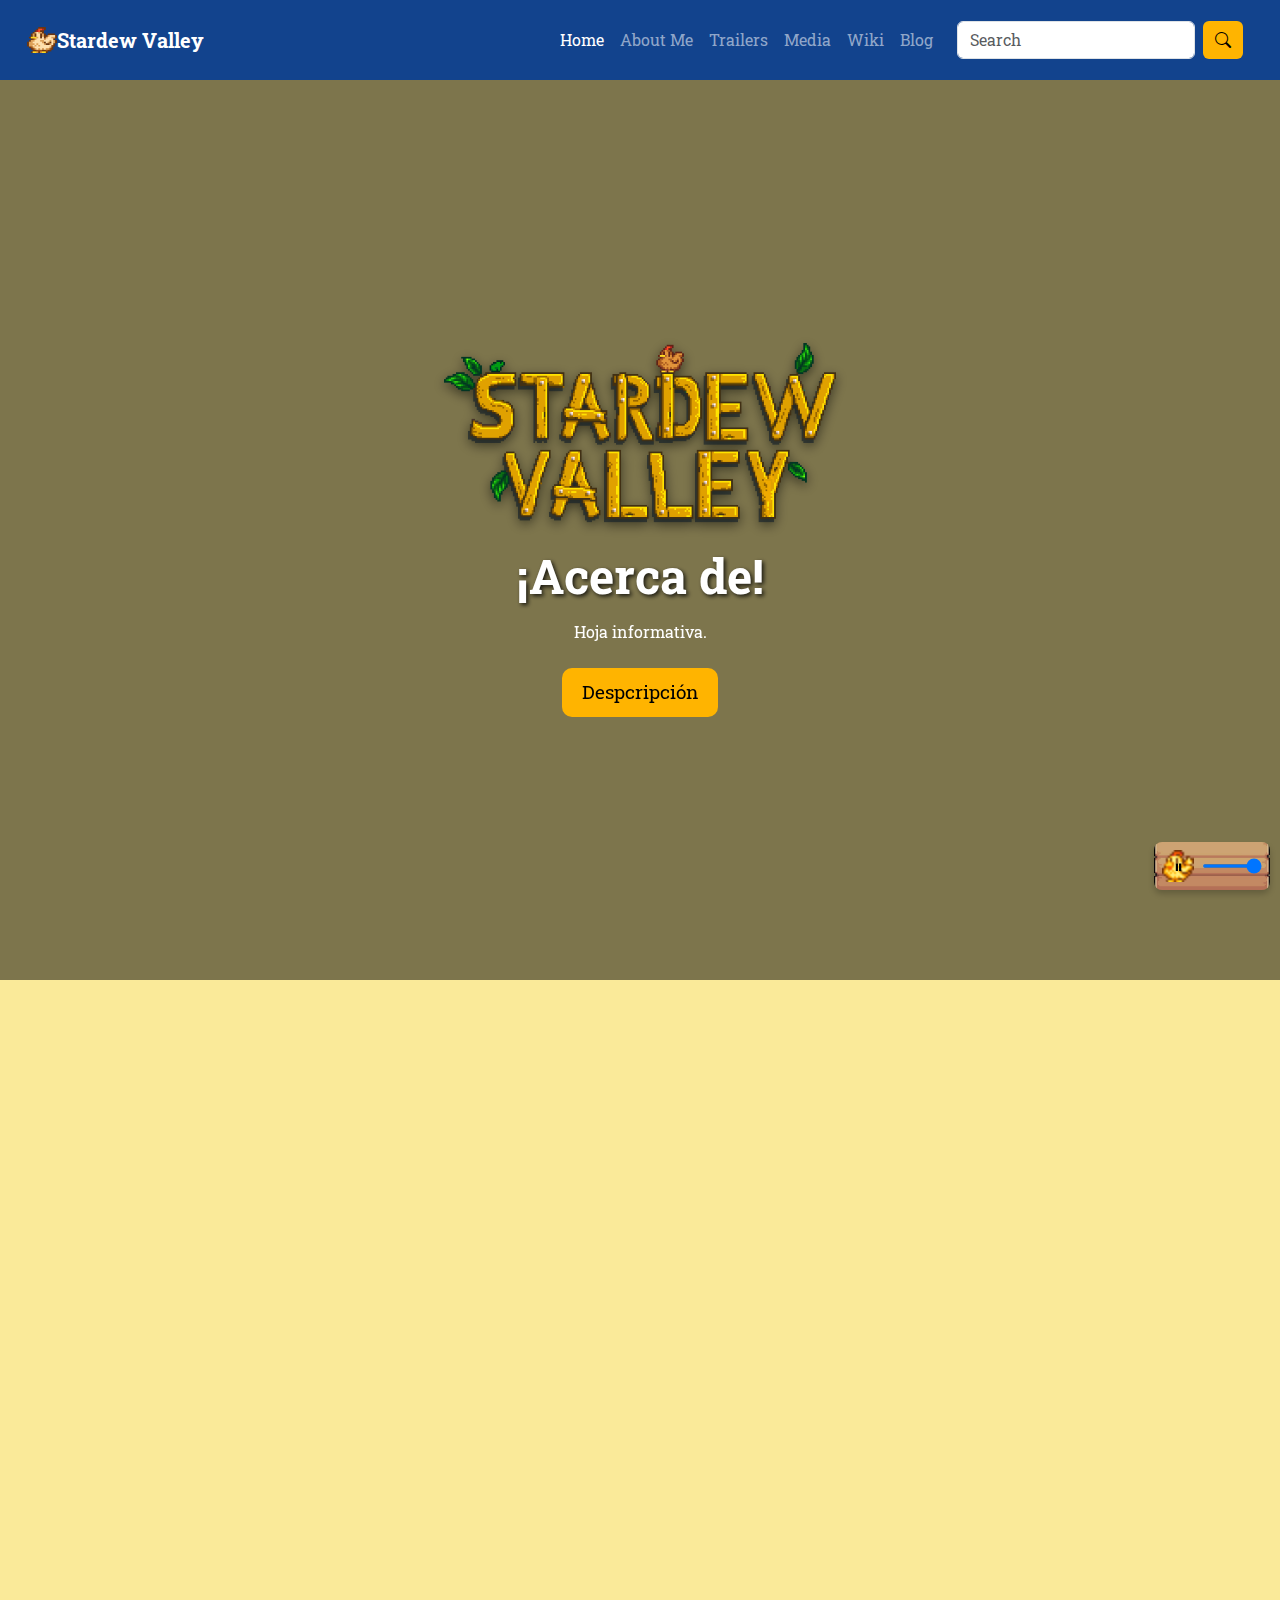
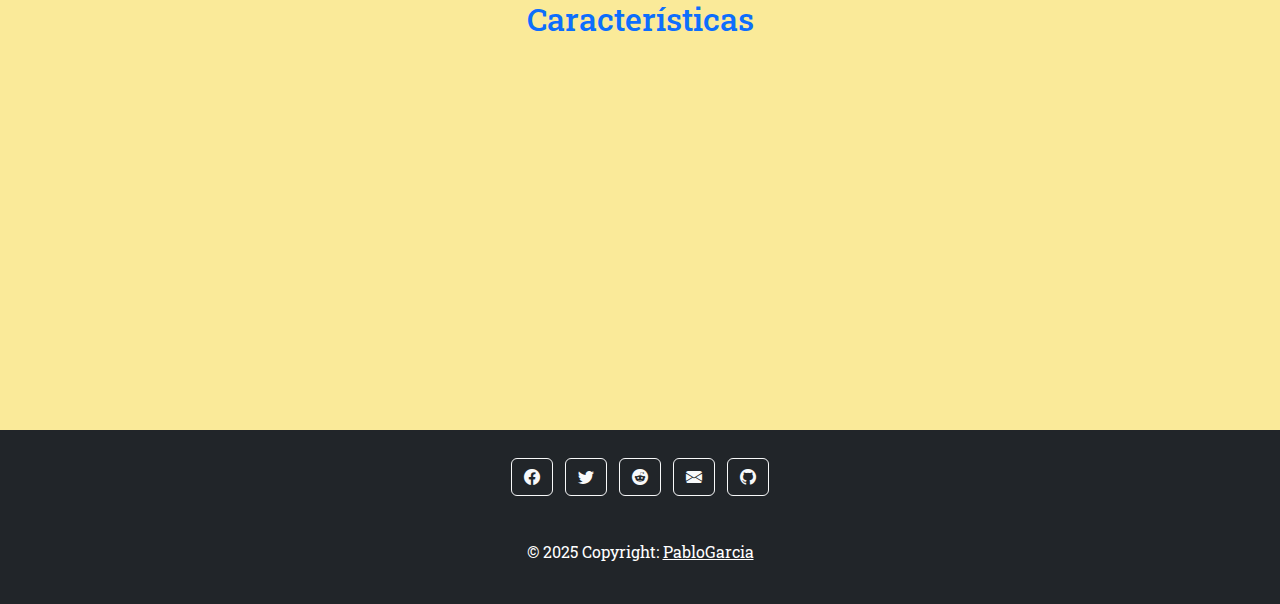
==== commit 8b741d37: "Update3" ====
--- a/Page/AboutMe.html
+++ b/Page/AboutMe.html
@@ -170,10 +170,23 @@
 </div>
 
 <section class="container py-5">
-  <div class="row">
-      <div class="col-md-12 animate">
+  <div class="row history-container">
+      <div class="col-lg-6 animate history-text">
           <h2 class="text-primary">Historia</h2>
           <p>Stardew Valley fue creado por el desarrollador de juegos Eric Barone, bajo el alias de ConcernedApe. Durante los cuatro años que pasó desarrollándolo en solitario, aprendió por su cuenta las habilidades necesarias para producir la música, el arte, la programación y el diseño del juego. El juego se lanzó para PC el 26 de febrero de 2016 y en dos meses superó el millón de copias vendidas.</p>
+      </div>
+      <div class="col-lg-6 animate text-center history-img-container">
+          <img class="img-fluid history-image" src="../IMG/eric_barone_gq20180319_07.png" alt="Eric Barone" style="width: 100%;
+          max-width: 200px; /* Ajusta el tamaño máximo */
+          height: auto;
+          border-radius: 15px;
+          box-shadow: 5px 5px 15px rgba(0, 0, 0, 0.2);
+          transition: transform 0.3s ease-in-out;
+          ">
+      </div>
+  </div>
+  <div class="row mt-4">
+      <div class="col-12 animate">
           <p>En pocos meses, el juego amplió la compatibilidad con Mac y Linux; se lanzó para Xbox One y PlayStation 4 en diciembre de 2016, Nintendo Switch a finales de 2017, iOS en octubre de 2018 y Android en marzo de 2019. Ha habido cinco actualizaciones importantes posteriores al lanzamiento: la primera agregó nuevos mapas de granja, opciones de matrimonio y contenido; la segunda amplió los idiomas compatibles para incluir alemán, español, portugués brasileño, ruso, japonés y chino simplificado. La tercera actualización (a finales de 2018) agregó la funcionalidad multijugador, con código de red realizado por el (entonces) programador de Chucklefish, Tom Coxon. A partir de la cuarta actualización, Eric formó un pequeño equipo para ayudarle a actualizar el juego. La cuarta, quinta y sexta actualizaciones añadieron una cantidad considerable de contenido nuevo.</p>
           <p>Hasta diciembre de 2024, Stardew Valley vendió más de 41 millones de copias en todas las plataformas, con más de 26 millones de copias vendidas en PC y 7,9 millones de copias en Nintendo Switch.</p>
       </div>
@@ -181,7 +194,7 @@
   <div class="row mt-4">
       <h2 class="text-primary text-center mb-4">Características</h2>
       <div class="col-md-4 animate">
-          <div class="card shadow">
+          <div class="card shadow h-100">
               <div class="card-body">
                   <h5 class="card-title text-warning">Crea la granja de tus sueños</h5>
                   <p class="card-text">Construye tu granja desde cero en 1 de los 5 diseños de mapas adecuados a tu estilo de juego.</p>
@@ -189,7 +202,7 @@
           </div>
       </div>
       <div class="col-md-4 animate">
-          <div class="card shadow">
+          <div class="card shadow h-100">
               <div class="card-body">
                   <h5 class="card-title text-warning">Domina tus habilidades ganaderas</h5>
                   <p class="card-text">Cría animales, cultiva cultivos, inicia un huerto y construye máquinas útiles.</p>
@@ -197,15 +210,15 @@
           </div>
       </div>
       <div class="col-md-4 animate">
-          <div class="card shadow">
-              <div class="card-body">
-                  <h5 class="card-title text-warning">Sea parte de la comunidad local</h5>
-                  <p class="card-text">Conozca a los más de 30 residentes de Pelican Town.</p>
+          <div class="card shadow h-100">
+              <div class="card-body">
+                  <h5 class="card-title text-warning">Sé parte de la comunidad local</h5>
+                  <p class="card-text">Conoce a los más de 30 residentes de Pelican Town.</p>
               </div>
           </div>
       </div>
       <div class="col-md-4 animate mt-4">
-          <div class="card shadow">
+          <div class="card shadow h-100">
               <div class="card-body">
                   <h5 class="card-title text-warning">Personaliza tu granjero</h5>
                   <p class="card-text">Hay cientos de opciones de personalización de personajes para elegir.</p>
@@ -213,7 +226,7 @@
           </div>
       </div>
       <div class="col-md-4 animate mt-4">
-          <div class="card shadow">
+          <div class="card shadow h-100">
               <div class="card-body">
                   <h5 class="card-title text-warning">Explora cuevas inmensas y misteriosas</h5>
                   <p class="card-text">¡Encuentra monstruos peligrosos y tesoros valiosos en las profundidades del subsuelo!</p>
@@ -221,7 +234,7 @@
           </div>
       </div>
       <div class="col-md-4 animate mt-4">
-          <div class="card shadow">
+          <div class="card shadow h-100">
               <div class="card-body">
                   <h5 class="card-title text-warning">Multijugador</h5>
                   <p class="card-text">¡Invita de 1 a 3 jugadores a unirse a ti en el valle y construyan juntos una granja próspera!</p>
@@ -230,6 +243,7 @@
       </div>
   </div>
 </section>
+
 
   <!-- Lightbox -->
   <div id="lightbox" class="lightbox">
--- a/CSS/style.css
+++ b/CSS/style.css
@@ -158,6 +158,49 @@
   height: auto;
   max-height: 300px;
 }
+
+
+.history-image-container {
+  display: flex;
+  justify-content: center;
+  align-items: center;
+  width: 100%;
+}
+
+.history-image {
+  width: 100%;
+  max-width: 400px; /* Ajusta este valor según necesites */
+  height: auto;
+  border-radius: 15px;
+  box-shadow: 5px 5px 15px rgba(0, 0, 0, 0.2);
+  transition: transform 0.3s ease-in-out;
+}
+
+.history-image:hover {
+  transform: scale(1.05);
+}
+
+@media (min-width: 992px) {
+  .history-container {
+      display: flex;
+      align-items: center;
+      justify-content: space-between;
+  }
+  
+  .history-text {
+      flex: 1;
+      padding-right: 20px;
+  }
+
+  .history-img-container {
+      flex-shrink: 0;
+      max-width: 40%; /* Reduce el ancho para equilibrar */
+  }
+
+  .history-image {
+      max-width: 100%;
+  }
+}
 footer {
 text-align: center;
 }
@@ -183,6 +226,17 @@
     width: 100%;
     min-height: 100vh;
     background: url("../IMG/AcercaDe.gif") center center / cover no-repeat fixed;
+    display: flex;
+    align-items: center;
+    justify-content: center;
+    text-align: center;
+  }
+
+  #trailers {
+    position: relative;
+    width: 100%;
+    min-height: 100vh;
+    background: url("../IMG/Trailers.gif") center center / cover no-repeat fixed;
     display: flex;
     align-items: center;
     justify-content: center;
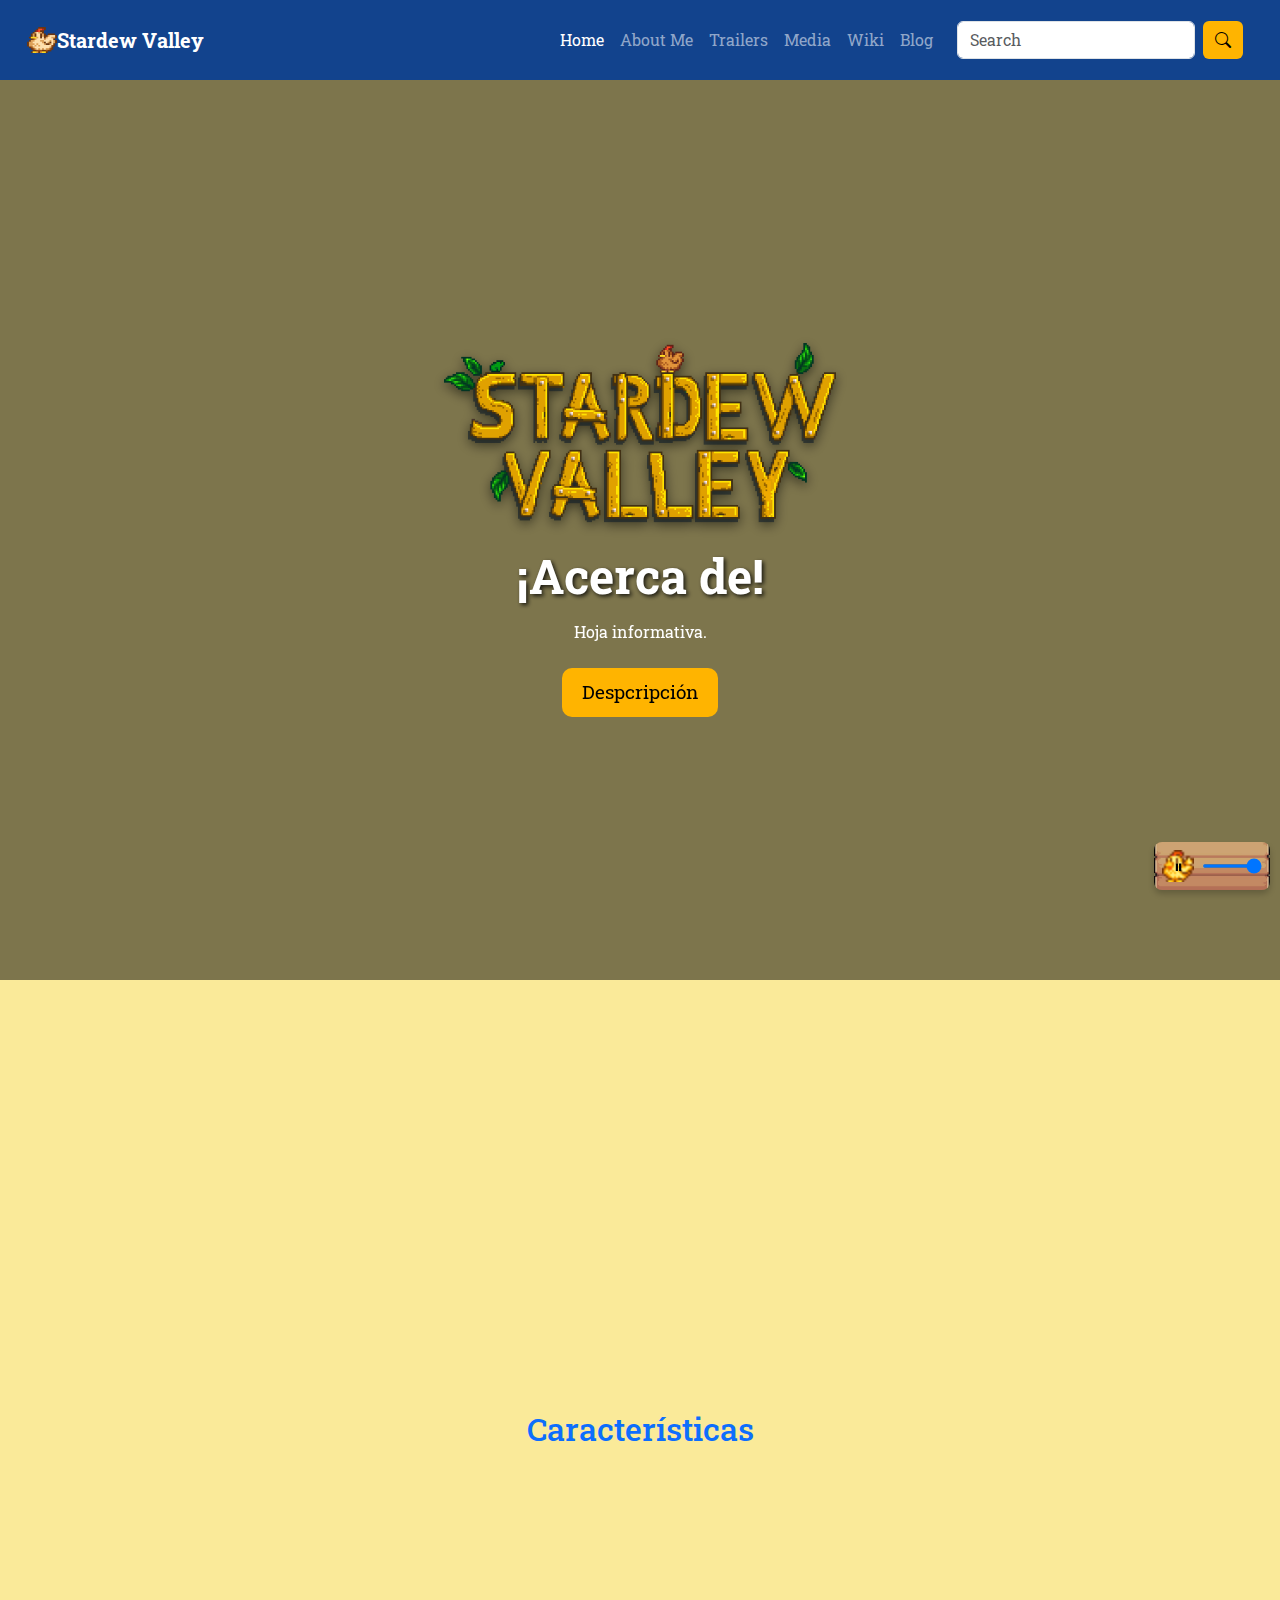
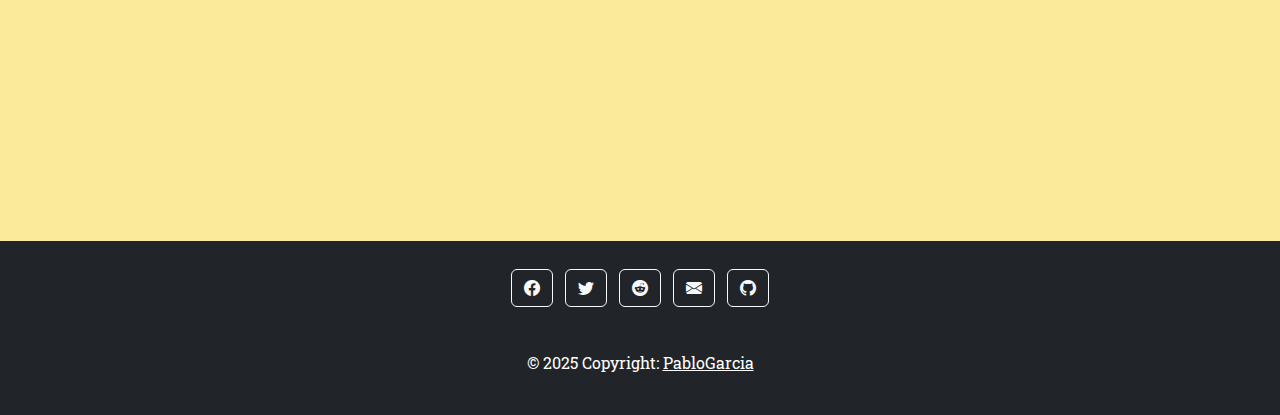
==== commit 5ae5e0fd: "Merge pull request #2 from Pablo-Garcia30/main" ====
--- a/Page/AboutMe.html
+++ b/Page/AboutMe.html
@@ -170,23 +170,10 @@
 </div>
 
 <section class="container py-5">
-  <div class="row history-container">
-      <div class="col-lg-6 animate history-text">
+  <div class="row">
+      <div class="col-md-12 animate">
           <h2 class="text-primary">Historia</h2>
           <p>Stardew Valley fue creado por el desarrollador de juegos Eric Barone, bajo el alias de ConcernedApe. Durante los cuatro años que pasó desarrollándolo en solitario, aprendió por su cuenta las habilidades necesarias para producir la música, el arte, la programación y el diseño del juego. El juego se lanzó para PC el 26 de febrero de 2016 y en dos meses superó el millón de copias vendidas.</p>
-      </div>
-      <div class="col-lg-6 animate text-center history-img-container">
-          <img class="img-fluid history-image" src="../IMG/eric_barone_gq20180319_07.png" alt="Eric Barone" style="width: 100%;
-          max-width: 200px; /* Ajusta el tamaño máximo */
-          height: auto;
-          border-radius: 15px;
-          box-shadow: 5px 5px 15px rgba(0, 0, 0, 0.2);
-          transition: transform 0.3s ease-in-out;
-          ">
-      </div>
-  </div>
-  <div class="row mt-4">
-      <div class="col-12 animate">
           <p>En pocos meses, el juego amplió la compatibilidad con Mac y Linux; se lanzó para Xbox One y PlayStation 4 en diciembre de 2016, Nintendo Switch a finales de 2017, iOS en octubre de 2018 y Android en marzo de 2019. Ha habido cinco actualizaciones importantes posteriores al lanzamiento: la primera agregó nuevos mapas de granja, opciones de matrimonio y contenido; la segunda amplió los idiomas compatibles para incluir alemán, español, portugués brasileño, ruso, japonés y chino simplificado. La tercera actualización (a finales de 2018) agregó la funcionalidad multijugador, con código de red realizado por el (entonces) programador de Chucklefish, Tom Coxon. A partir de la cuarta actualización, Eric formó un pequeño equipo para ayudarle a actualizar el juego. La cuarta, quinta y sexta actualizaciones añadieron una cantidad considerable de contenido nuevo.</p>
           <p>Hasta diciembre de 2024, Stardew Valley vendió más de 41 millones de copias en todas las plataformas, con más de 26 millones de copias vendidas en PC y 7,9 millones de copias en Nintendo Switch.</p>
       </div>
@@ -194,7 +181,7 @@
   <div class="row mt-4">
       <h2 class="text-primary text-center mb-4">Características</h2>
       <div class="col-md-4 animate">
-          <div class="card shadow h-100">
+          <div class="card shadow">
               <div class="card-body">
                   <h5 class="card-title text-warning">Crea la granja de tus sueños</h5>
                   <p class="card-text">Construye tu granja desde cero en 1 de los 5 diseños de mapas adecuados a tu estilo de juego.</p>
@@ -202,7 +189,7 @@
           </div>
       </div>
       <div class="col-md-4 animate">
-          <div class="card shadow h-100">
+          <div class="card shadow">
               <div class="card-body">
                   <h5 class="card-title text-warning">Domina tus habilidades ganaderas</h5>
                   <p class="card-text">Cría animales, cultiva cultivos, inicia un huerto y construye máquinas útiles.</p>
@@ -210,15 +197,15 @@
           </div>
       </div>
       <div class="col-md-4 animate">
-          <div class="card shadow h-100">
-              <div class="card-body">
-                  <h5 class="card-title text-warning">Sé parte de la comunidad local</h5>
-                  <p class="card-text">Conoce a los más de 30 residentes de Pelican Town.</p>
+          <div class="card shadow">
+              <div class="card-body">
+                  <h5 class="card-title text-warning">Sea parte de la comunidad local</h5>
+                  <p class="card-text">Conozca a los más de 30 residentes de Pelican Town.</p>
               </div>
           </div>
       </div>
       <div class="col-md-4 animate mt-4">
-          <div class="card shadow h-100">
+          <div class="card shadow">
               <div class="card-body">
                   <h5 class="card-title text-warning">Personaliza tu granjero</h5>
                   <p class="card-text">Hay cientos de opciones de personalización de personajes para elegir.</p>
@@ -226,7 +213,7 @@
           </div>
       </div>
       <div class="col-md-4 animate mt-4">
-          <div class="card shadow h-100">
+          <div class="card shadow">
               <div class="card-body">
                   <h5 class="card-title text-warning">Explora cuevas inmensas y misteriosas</h5>
                   <p class="card-text">¡Encuentra monstruos peligrosos y tesoros valiosos en las profundidades del subsuelo!</p>
@@ -234,7 +221,7 @@
           </div>
       </div>
       <div class="col-md-4 animate mt-4">
-          <div class="card shadow h-100">
+          <div class="card shadow">
               <div class="card-body">
                   <h5 class="card-title text-warning">Multijugador</h5>
                   <p class="card-text">¡Invita de 1 a 3 jugadores a unirse a ti en el valle y construyan juntos una granja próspera!</p>
@@ -243,7 +230,6 @@
       </div>
   </div>
 </section>
-
 
   <!-- Lightbox -->
   <div id="lightbox" class="lightbox">
--- a/CSS/style.css
+++ b/CSS/style.css
@@ -158,49 +158,6 @@
   height: auto;
   max-height: 300px;
 }
-
-
-.history-image-container {
-  display: flex;
-  justify-content: center;
-  align-items: center;
-  width: 100%;
-}
-
-.history-image {
-  width: 100%;
-  max-width: 400px; /* Ajusta este valor según necesites */
-  height: auto;
-  border-radius: 15px;
-  box-shadow: 5px 5px 15px rgba(0, 0, 0, 0.2);
-  transition: transform 0.3s ease-in-out;
-}
-
-.history-image:hover {
-  transform: scale(1.05);
-}
-
-@media (min-width: 992px) {
-  .history-container {
-      display: flex;
-      align-items: center;
-      justify-content: space-between;
-  }
-  
-  .history-text {
-      flex: 1;
-      padding-right: 20px;
-  }
-
-  .history-img-container {
-      flex-shrink: 0;
-      max-width: 40%; /* Reduce el ancho para equilibrar */
-  }
-
-  .history-image {
-      max-width: 100%;
-  }
-}
 footer {
 text-align: center;
 }
@@ -226,17 +183,6 @@
     width: 100%;
     min-height: 100vh;
     background: url("../IMG/AcercaDe.gif") center center / cover no-repeat fixed;
-    display: flex;
-    align-items: center;
-    justify-content: center;
-    text-align: center;
-  }
-
-  #trailers {
-    position: relative;
-    width: 100%;
-    min-height: 100vh;
-    background: url("../IMG/Trailers.gif") center center / cover no-repeat fixed;
     display: flex;
     align-items: center;
     justify-content: center;
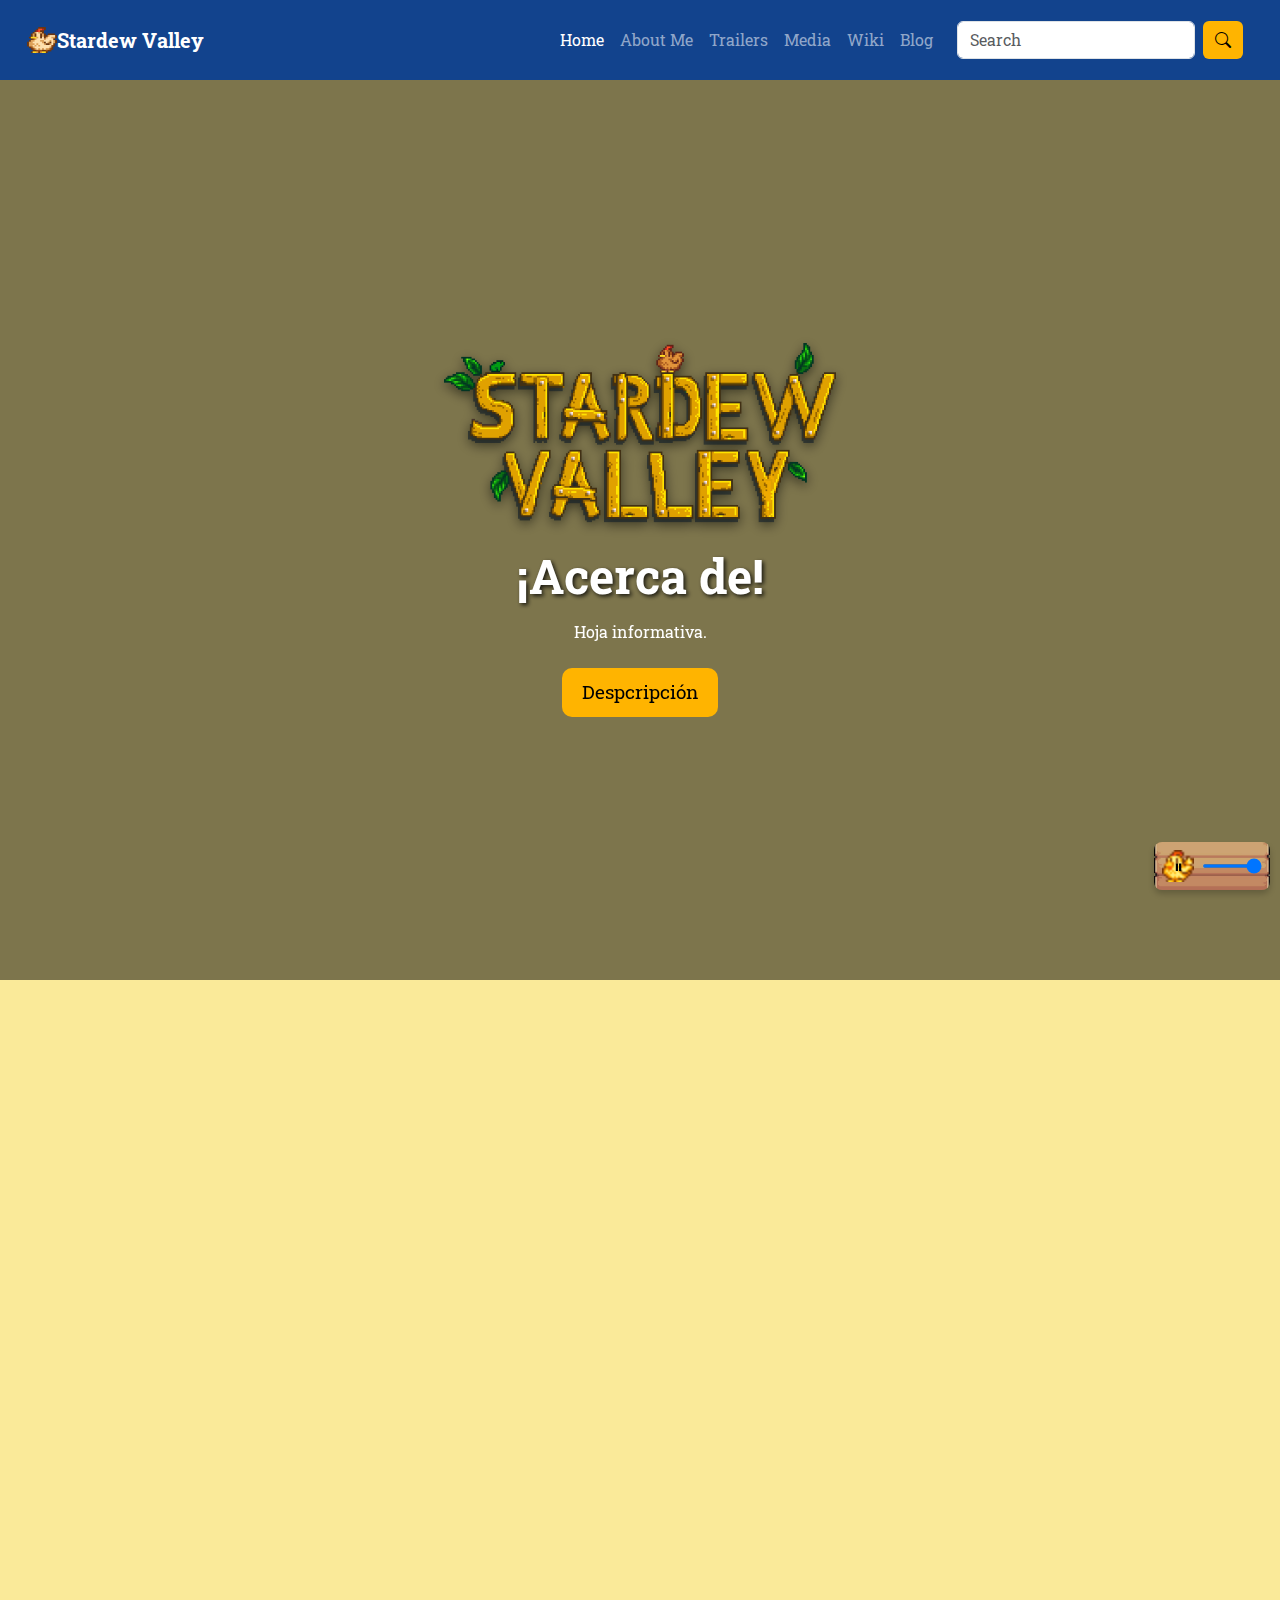
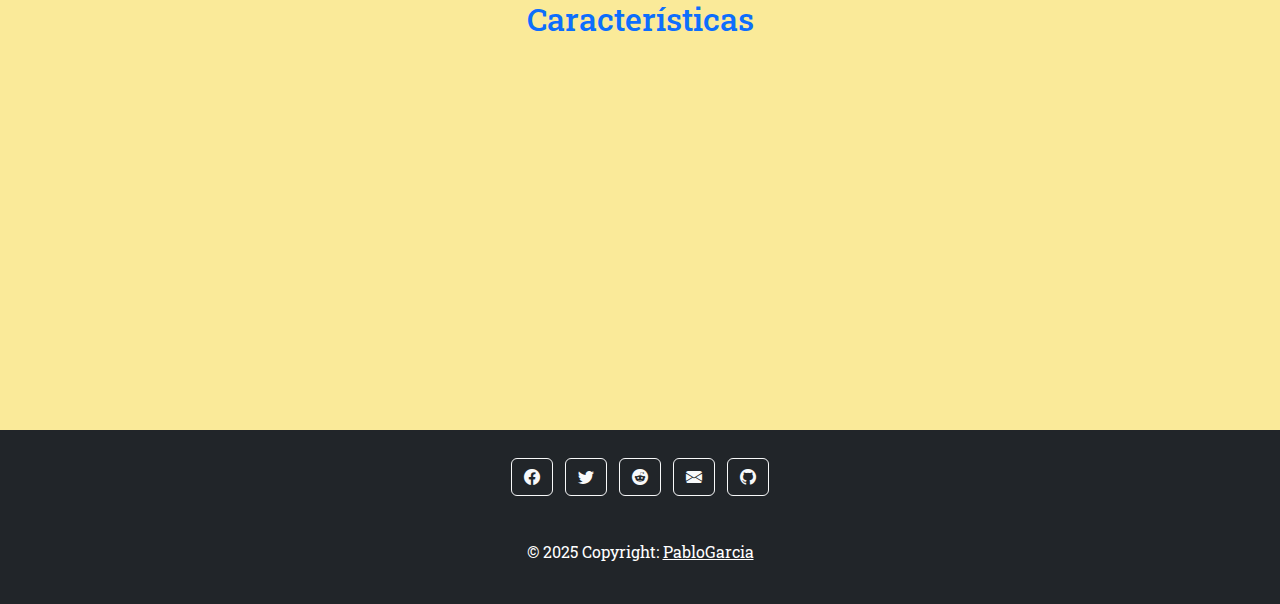
==== commit 647a9576: "Merge pull request #3 from Pablo-Garcia30/PabloGarcia" ====
--- a/Page/AboutMe.html
+++ b/Page/AboutMe.html
@@ -170,10 +170,23 @@
 </div>
 
 <section class="container py-5">
-  <div class="row">
-      <div class="col-md-12 animate">
+  <div class="row history-container">
+      <div class="col-lg-6 animate history-text">
           <h2 class="text-primary">Historia</h2>
           <p>Stardew Valley fue creado por el desarrollador de juegos Eric Barone, bajo el alias de ConcernedApe. Durante los cuatro años que pasó desarrollándolo en solitario, aprendió por su cuenta las habilidades necesarias para producir la música, el arte, la programación y el diseño del juego. El juego se lanzó para PC el 26 de febrero de 2016 y en dos meses superó el millón de copias vendidas.</p>
+      </div>
+      <div class="col-lg-6 animate text-center history-img-container">
+          <img class="img-fluid history-image" src="../IMG/eric_barone_gq20180319_07.png" alt="Eric Barone" style="width: 100%;
+          max-width: 200px; /* Ajusta el tamaño máximo */
+          height: auto;
+          border-radius: 15px;
+          box-shadow: 5px 5px 15px rgba(0, 0, 0, 0.2);
+          transition: transform 0.3s ease-in-out;
+          ">
+      </div>
+  </div>
+  <div class="row mt-4">
+      <div class="col-12 animate">
           <p>En pocos meses, el juego amplió la compatibilidad con Mac y Linux; se lanzó para Xbox One y PlayStation 4 en diciembre de 2016, Nintendo Switch a finales de 2017, iOS en octubre de 2018 y Android en marzo de 2019. Ha habido cinco actualizaciones importantes posteriores al lanzamiento: la primera agregó nuevos mapas de granja, opciones de matrimonio y contenido; la segunda amplió los idiomas compatibles para incluir alemán, español, portugués brasileño, ruso, japonés y chino simplificado. La tercera actualización (a finales de 2018) agregó la funcionalidad multijugador, con código de red realizado por el (entonces) programador de Chucklefish, Tom Coxon. A partir de la cuarta actualización, Eric formó un pequeño equipo para ayudarle a actualizar el juego. La cuarta, quinta y sexta actualizaciones añadieron una cantidad considerable de contenido nuevo.</p>
           <p>Hasta diciembre de 2024, Stardew Valley vendió más de 41 millones de copias en todas las plataformas, con más de 26 millones de copias vendidas en PC y 7,9 millones de copias en Nintendo Switch.</p>
       </div>
@@ -181,7 +194,7 @@
   <div class="row mt-4">
       <h2 class="text-primary text-center mb-4">Características</h2>
       <div class="col-md-4 animate">
-          <div class="card shadow">
+          <div class="card shadow h-100">
               <div class="card-body">
                   <h5 class="card-title text-warning">Crea la granja de tus sueños</h5>
                   <p class="card-text">Construye tu granja desde cero en 1 de los 5 diseños de mapas adecuados a tu estilo de juego.</p>
@@ -189,7 +202,7 @@
           </div>
       </div>
       <div class="col-md-4 animate">
-          <div class="card shadow">
+          <div class="card shadow h-100">
               <div class="card-body">
                   <h5 class="card-title text-warning">Domina tus habilidades ganaderas</h5>
                   <p class="card-text">Cría animales, cultiva cultivos, inicia un huerto y construye máquinas útiles.</p>
@@ -197,15 +210,15 @@
           </div>
       </div>
       <div class="col-md-4 animate">
-          <div class="card shadow">
-              <div class="card-body">
-                  <h5 class="card-title text-warning">Sea parte de la comunidad local</h5>
-                  <p class="card-text">Conozca a los más de 30 residentes de Pelican Town.</p>
+          <div class="card shadow h-100">
+              <div class="card-body">
+                  <h5 class="card-title text-warning">Sé parte de la comunidad local</h5>
+                  <p class="card-text">Conoce a los más de 30 residentes de Pelican Town.</p>
               </div>
           </div>
       </div>
       <div class="col-md-4 animate mt-4">
-          <div class="card shadow">
+          <div class="card shadow h-100">
               <div class="card-body">
                   <h5 class="card-title text-warning">Personaliza tu granjero</h5>
                   <p class="card-text">Hay cientos de opciones de personalización de personajes para elegir.</p>
@@ -213,7 +226,7 @@
           </div>
       </div>
       <div class="col-md-4 animate mt-4">
-          <div class="card shadow">
+          <div class="card shadow h-100">
               <div class="card-body">
                   <h5 class="card-title text-warning">Explora cuevas inmensas y misteriosas</h5>
                   <p class="card-text">¡Encuentra monstruos peligrosos y tesoros valiosos en las profundidades del subsuelo!</p>
@@ -221,7 +234,7 @@
           </div>
       </div>
       <div class="col-md-4 animate mt-4">
-          <div class="card shadow">
+          <div class="card shadow h-100">
               <div class="card-body">
                   <h5 class="card-title text-warning">Multijugador</h5>
                   <p class="card-text">¡Invita de 1 a 3 jugadores a unirse a ti en el valle y construyan juntos una granja próspera!</p>
@@ -230,6 +243,7 @@
       </div>
   </div>
 </section>
+
 
   <!-- Lightbox -->
   <div id="lightbox" class="lightbox">
--- a/CSS/style.css
+++ b/CSS/style.css
@@ -158,6 +158,49 @@
   height: auto;
   max-height: 300px;
 }
+
+
+.history-image-container {
+  display: flex;
+  justify-content: center;
+  align-items: center;
+  width: 100%;
+}
+
+.history-image {
+  width: 100%;
+  max-width: 400px; /* Ajusta este valor según necesites */
+  height: auto;
+  border-radius: 15px;
+  box-shadow: 5px 5px 15px rgba(0, 0, 0, 0.2);
+  transition: transform 0.3s ease-in-out;
+}
+
+.history-image:hover {
+  transform: scale(1.05);
+}
+
+@media (min-width: 992px) {
+  .history-container {
+      display: flex;
+      align-items: center;
+      justify-content: space-between;
+  }
+  
+  .history-text {
+      flex: 1;
+      padding-right: 20px;
+  }
+
+  .history-img-container {
+      flex-shrink: 0;
+      max-width: 40%; /* Reduce el ancho para equilibrar */
+  }
+
+  .history-image {
+      max-width: 100%;
+  }
+}
 footer {
 text-align: center;
 }
@@ -183,6 +226,17 @@
     width: 100%;
     min-height: 100vh;
     background: url("../IMG/AcercaDe.gif") center center / cover no-repeat fixed;
+    display: flex;
+    align-items: center;
+    justify-content: center;
+    text-align: center;
+  }
+
+  #trailers {
+    position: relative;
+    width: 100%;
+    min-height: 100vh;
+    background: url("../IMG/Trailers.gif") center center / cover no-repeat fixed;
     display: flex;
     align-items: center;
     justify-content: center;
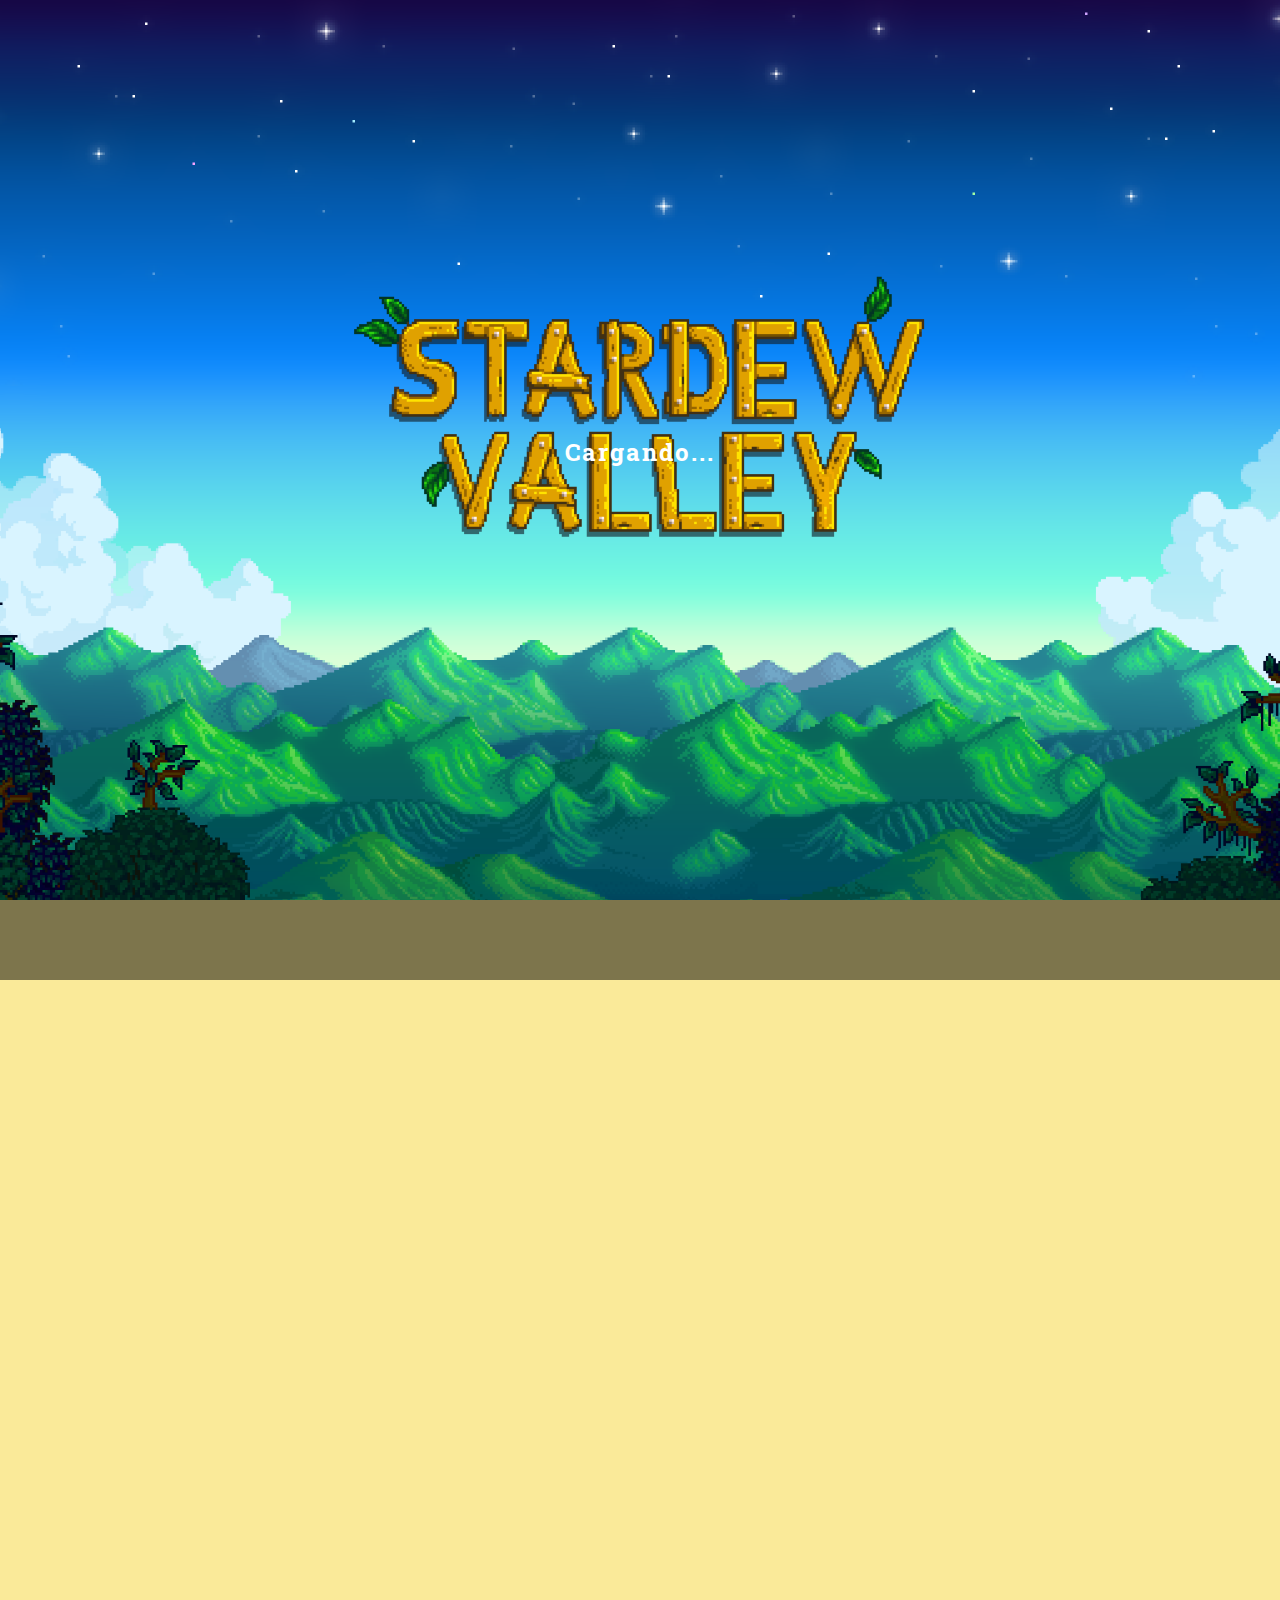
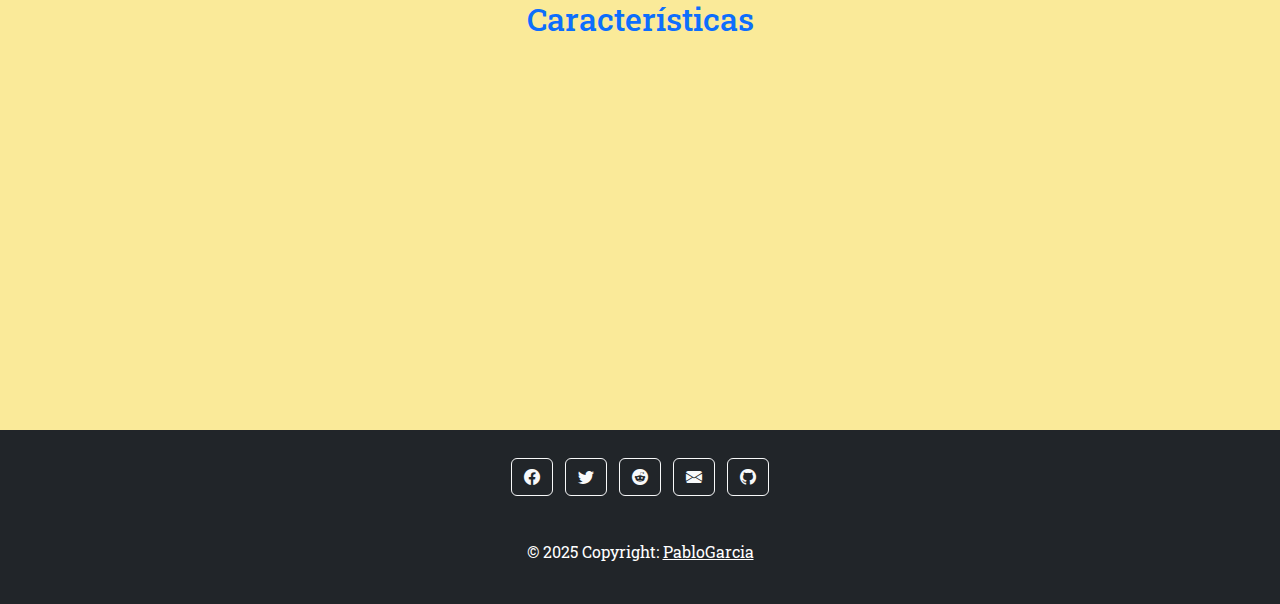
==== commit e7cb5bf9: "Update3" ====
--- a/Page/AboutMe.html
+++ b/Page/AboutMe.html
@@ -36,6 +36,9 @@
 </head>
 
 <body id="home">
+  <div id="loader-container">
+    <p id="loader-text">Cargando<span class="dot">.</span><span class="dot">.</span><span class="dot">.</span></p>
+</div>
    <!-- Botón Modo Oscuro -->
    <button id="darkModeToggle" class="btn btn-dark position-fixed top-0 end-0 m-3">🌙</button>
   <!-- Navbar -->
@@ -172,7 +175,7 @@
 <section class="container py-5">
   <div class="row history-container">
       <div class="col-lg-6 animate history-text">
-          <h2 class="text-primary">Historia</h2>
+        <h2 class="trailer-title text-center mb-4">Media</h2>
           <p>Stardew Valley fue creado por el desarrollador de juegos Eric Barone, bajo el alias de ConcernedApe. Durante los cuatro años que pasó desarrollándolo en solitario, aprendió por su cuenta las habilidades necesarias para producir la música, el arte, la programación y el diseño del juego. El juego se lanzó para PC el 26 de febrero de 2016 y en dos meses superó el millón de copias vendidas.</p>
       </div>
       <div class="col-lg-6 animate text-center history-img-container">
--- a/CSS/style.css
+++ b/CSS/style.css
@@ -1,6 +1,6 @@
 
 :root {
-    --color-primario: #12438d;
+    --color-primario: #071a38;
     --color-secundario: #ffb400;
     --color-fondo: #faea99;
     --color-texto: #333;
@@ -19,6 +19,9 @@
     background-size: cover;
     background-position: center;
   }
+  body::-webkit-scrollbar {
+    display: none; /* Para Chrome, Safari y Edge */
+  }
   
   #loader-container {
     position: fixed;
@@ -26,27 +29,28 @@
     left: 0;
     width: 100%;
     height: 100%;
-    background: rgba(0, 0, 0, 0.8);
+    background: url(../IMG/Progress.png) no-repeat center center;
+    background-size: cover;
     display: flex;
     justify-content: center;
     align-items: center;
     z-index: 9999;
-  }
-  
-  .progress {
-    width: 50%;
-    height: 20px;
-    background-color: #ddd;
-    border-radius: 10px;
-    overflow: hidden;
-  }
-  
-  .progress-bar {
-    width: 0%;
-    height: 100%;
-    background-color: #ffc107;
-  }
-  
+    flex-direction: column;
+}
+
+#loader-text {
+  color: white;
+  font-size: 1.5rem;
+  margin-top: 20px;
+  font-weight: bold;
+  letter-spacing: 2px;
+  animation: blink 1.5s infinite;
+}
+@keyframes blink {
+  0% { opacity: 1; }
+  50% { opacity: 0.5; }
+  100% { opacity: 1; }
+}
   #nav {
     background-color: var(--color-primario);
     transition: background 0.3s ease-in-out;
@@ -159,6 +163,11 @@
   max-height: 300px;
 }
 
+#med {
+  height: auto;
+  max-height: 300px;
+}
+
 
 .history-image-container {
   display: flex;
@@ -169,7 +178,7 @@
 
 .history-image {
   width: 100%;
-  max-width: 400px; /* Ajusta este valor según necesites */
+  max-width: 400px; 
   height: auto;
   border-radius: 15px;
   box-shadow: 5px 5px 15px rgba(0, 0, 0, 0.2);
@@ -241,6 +250,58 @@
     align-items: center;
     justify-content: center;
     text-align: center;
+  }
+
+  #media {
+    position: relative;
+    width: 100%;
+    min-height: 100vh;
+    background: url("../IMG/Media.gif") center center / cover no-repeat fixed;
+    display: flex;
+    align-items: center;
+    justify-content: center;
+    text-align: center;
+  }
+
+
+  /* Animación de entrada */
+  @keyframes fadeIn {
+    from {
+      opacity: 0;
+      transform: translateY(-10px);
+    }
+    to {
+      opacity: 1;
+      transform: translateY(0);
+    }
+  }
+
+  /* Efecto de subrayado animado */
+  .trailer-title {
+    font-size: 2.5rem;
+    font-weight: bold;
+    color: #007bff; /* Azul Bootstrap */
+    text-shadow: 2px 2px 10px rgba(0, 0, 0, 0.2);
+    position: relative;
+    display: inline-block;
+    padding-bottom: 8px;
+    animation: fadeIn 1s ease-in-out;
+  }
+
+  .trailer-title::after {
+    content: "";
+    width: 0%;
+    height: 4px;
+    background-color: #ffcc00; /* Color amarillo Stardew Valley */
+    position: absolute;
+    left: 50%;
+    bottom: 0;
+    transition: width 0.5s ease-in-out, left 0.5s ease-in-out;
+  }
+
+  .trailer-title:hover::after {
+    width: 100%;
+    left: 0;
   }
 
   .btn-warning {
